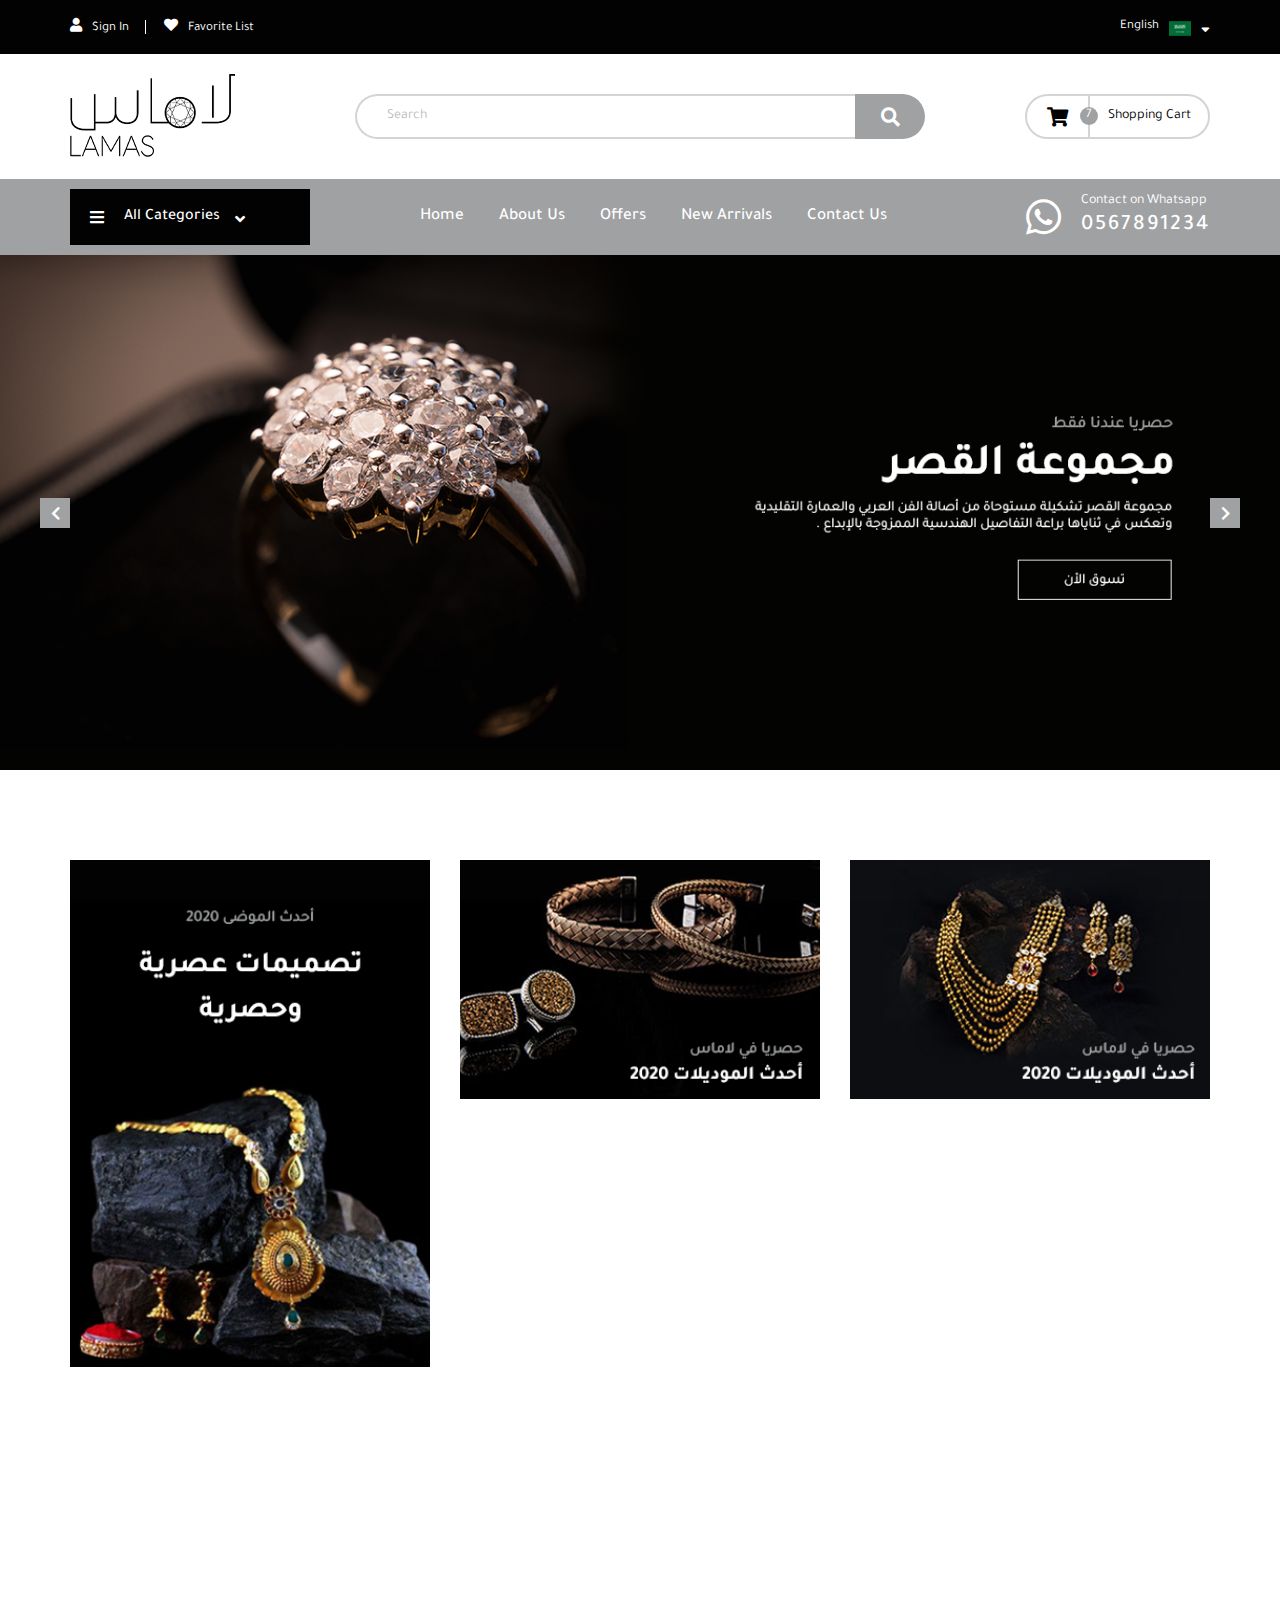
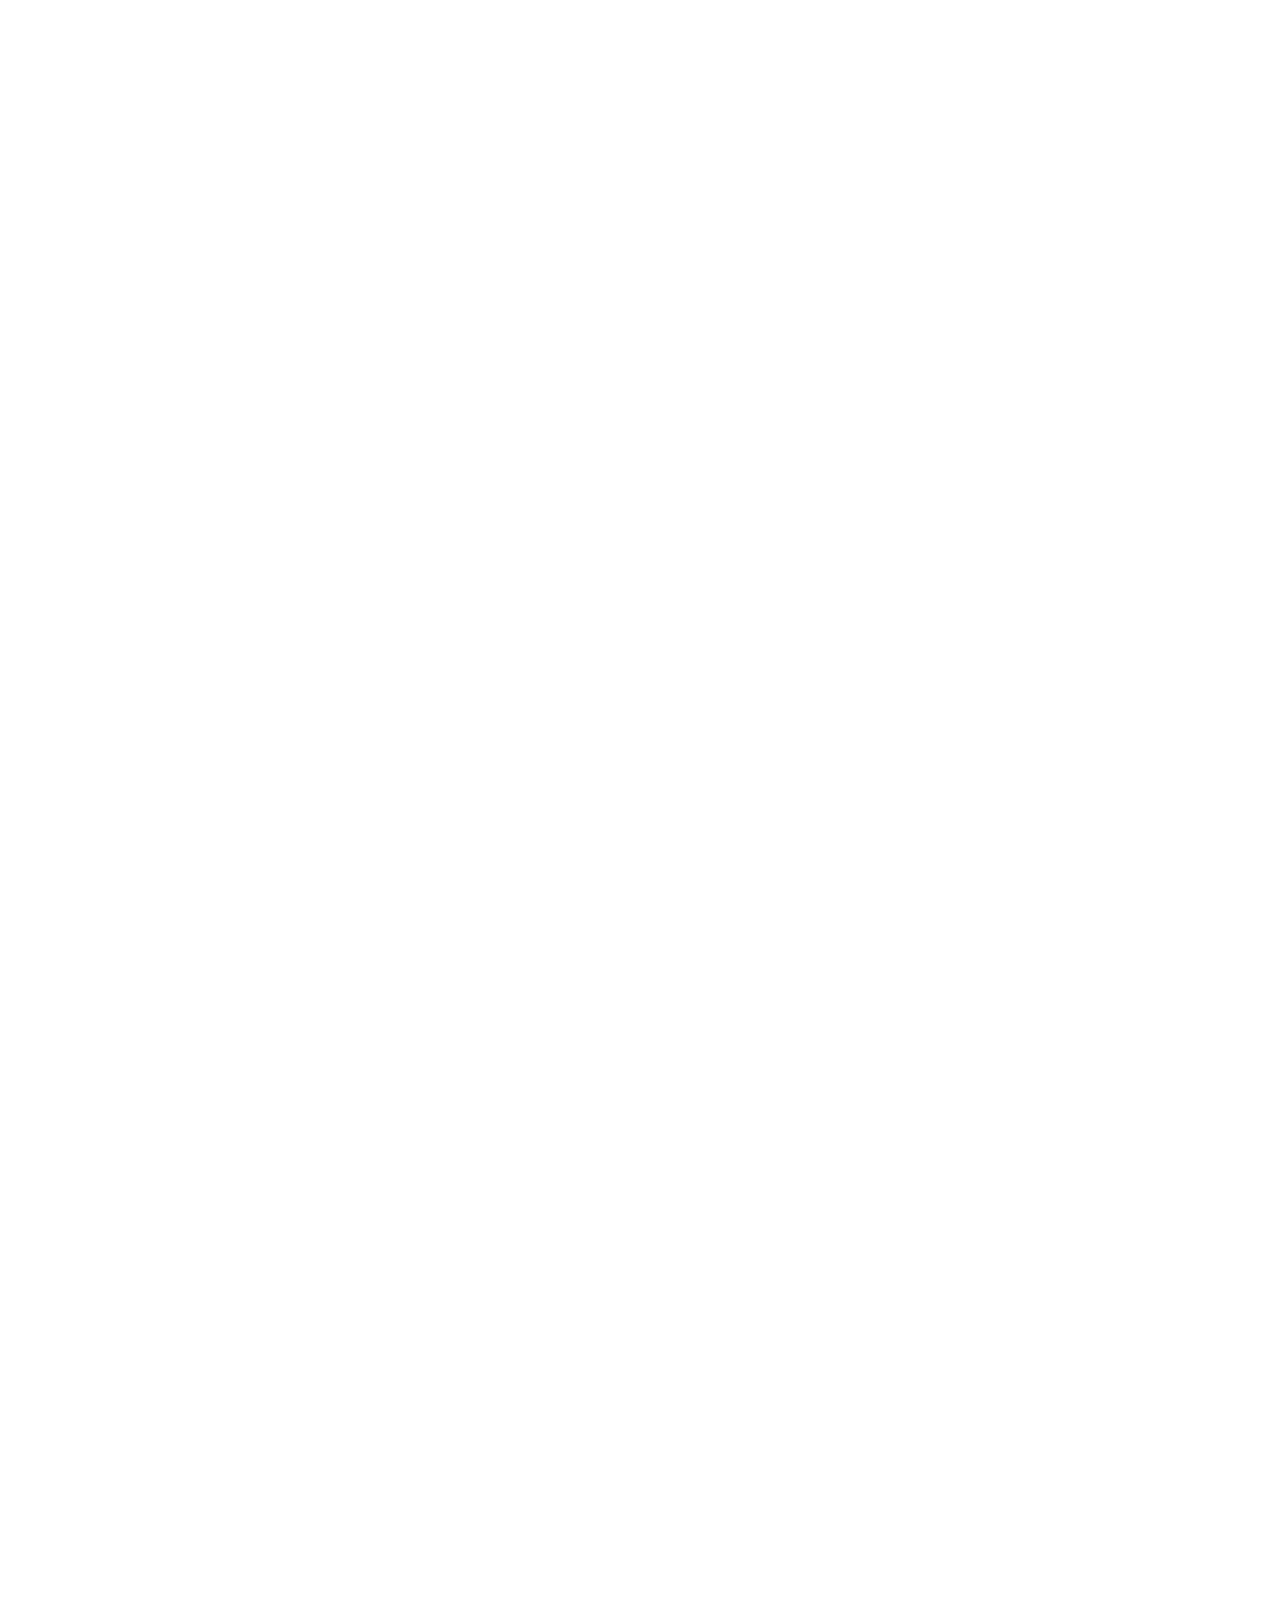
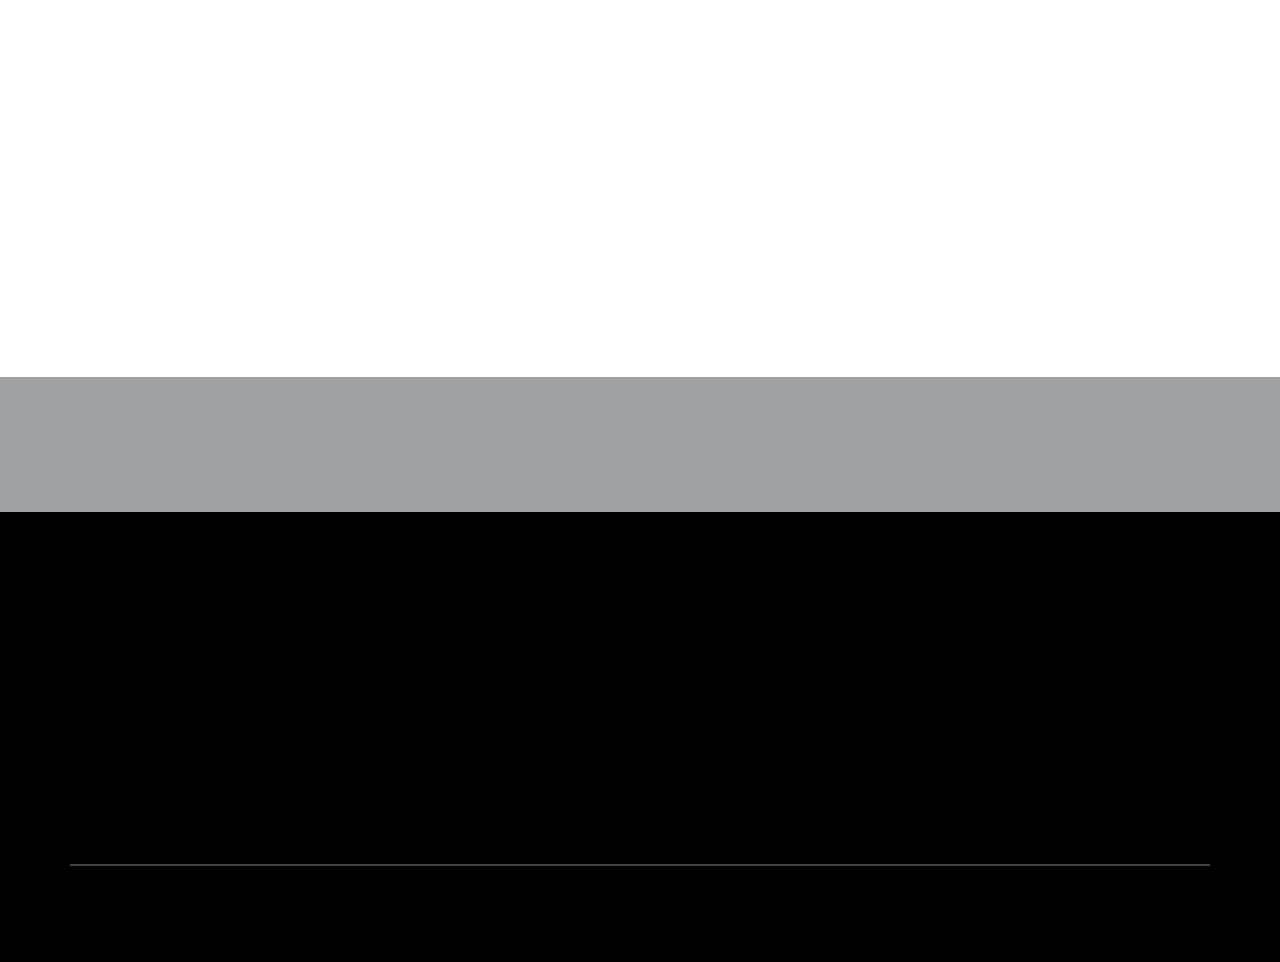
==== index-en.html @ e21b05a5 "Adding Project Files" ====
<!DOCTYPE html>

<html lang="en" dir="ltr">

<head>
    <meta charset="utf-8">
    <meta http-equiv="X-UA-Compatible" content="IE=edge">
    <title>LAMAS</title>
    <meta name="description" content="">
    <meta name="viewport" content="width=device-width, initial-scale=1">
    <link rel="stylesheet" href="css/all.min.css">
    <link rel="stylesheet" href="css/bootstrap.min.css">
    <link rel="stylesheet" href="css/bootstrap-select.min.css">
    <link rel="stylesheet" href="css/fonts.css">
    <link rel="stylesheet" href="css/animate.css">
    <link rel="stylesheet" href="css/owl.carousel.min.css">
    <link rel="stylesheet" href="css/owl.theme.default.min.css">
    <link rel="stylesheet" href="css/Linearicons.css">
    <link rel="stylesheet" href="css/main.css">
    <link rel="stylesheet" href="css/media.css">
</head>

<body>
    <!--------------------------------------- Header Start -------------------------------------->
    <div class="mo-header">
        <div class="top-bar">
            <div class="container">
                <div class="top-bar-content">
                    <!-- <div class="config">
                        <p class="config-name">My Account</p>
                        <ul class="config-list list-unstyled">
                            <li class="config-li"><a class="config-link" href="#!">Sign In</a></li>
                            <li class="config-li"><a class="config-link" href="#!">Sign Up</a></li>
                        </ul>
                    </div> -->
                    <ul class="data-list list-unstyled">
                        <li class="data-li">
                            <a href="#!" class="data-link"><i class="data-icon fas fa-user"></i>Sign In</a>
                        </li>
                        <li class="data-li">
                            <a href="#!" class="data-link"><i class="data-icon fa fa-heart"></i>Favorite List</a>
                        </li>
                    </ul>
                    <div class="page-language">
                        <p class="lang-name">English</p>
                        <div class="flag">
                            <img class="flag-img" src="images/header/flag.png">
                        </div>
                        <ul class="lang-list list-unstyled">
                            <li class="lang-li"><a class="lang-link" href="index.html">اللغة العربية</a></li>
                            <li class="lang-li"><a class="lang-link" href="index-en.html">English</a></li>
                        </ul>
                    </div>
                </div>
            </div>
        </div>
        <div class="header-content">
            <div class="container">
                <div class="row">
                    <div class="col-md-3 col-xs-6">
                        <div class="logo">
                            <a href="#!"><img class="logo-img" src="images/logo/logo.png"></a>
                        </div>
                    </div>
                    <div class="col-md-9 col-xs-6">
                        <div class="rools">
                            <button class="close-search-btn"><i class="fas fa-times"></i></button>
                            <div class="search-box">
                                <div class="search-bar">
                                    <input class="search-input" type="text" placeholder="Search">
                                    <button class="search-click"><i class="fa fa-search"></i></button>
                                </div>
                            </div>
                            <div class="terms">
                                <div class="menu">
                                    <i class="menu-icon open-menu"></i>
                                </div>
                                <div class="search">
                                    <i class="search-icon open-search"></i>
                                </div>
                                <div class="fav">
                                    <div class="fav-icon-box">
                                        <i class="fav-icon fa fa-shopping-cart"></i>
                                        <span class="counter">7</span>
                                    </div>
                                    <p class="fav-name">Shopping Cart</p>
                                </div>
                            </div>
                        </div>
                    </div>
                </div>
            </div>
        </div>
    </div>
    <!---------------------------------------- Header End --------------------------------------->


    <!---------------------------------------- Nav Start ---------------------------------------->
    <div class="mo-nav">
        <div class="overlay-box2"></div>
        <div class="container">
            <button class="close"><i class="fas fa-times"></i></button>
            <div class="nav-content">
                <ul class="nav-list list-unstyled">
                    <li class="nav-li cats"><a class="nav-link" href="#!"><i class="cats-icon fa fa-bars"></i>All Categories</a>
                        <ul class="cats-list list-unstyled">
                            <li class="cats-li"><a class="cats-link" href="#!">All Products</a></li>
                            <li class="cats-li"><a class="cats-link" href="#!">Gold Category</a></li>
                            <li class="cats-li"><a class="cats-link" href="#!">Necklaces</a></li>
                            <li class="cats-li"><a class="cats-link" href="#!">Bracelets</a></li>
                            <li class="cats-li"><a class="cats-link" href="#!">Rings</a></li>
                            <li class="cats-li"><a class="cats-link" href="#!">Earrings</a></li>
                            <li class="cats-li"><a class="cats-link" href="#!">White Gold</a></li>
                            <li class="cats-li"><a class="cats-link" href="#!">Silver</a></li>
                        </ul>
                    </li>
                    <li class="nav-li"><a class="nav-link" href="#!">Home</a></li>
                    <li class="nav-li"><a class="nav-link" href="#!">About Us</a></li>
                    <li class="nav-li offers"><a class="nav-link" href="#!">Offers</a></li>
                    <li class="nav-li"><a class="nav-link" href="#!">New Arrivals</a></li>
                    <li class="nav-li"><a class="nav-link" href="#!">Contact Us</a></li>
                </ul>
                <div class="offers-box">
                    <a href="#!"><img class="offer-img" src="images/offers/offer.png"></a>
                </div>
                <div class="contact">
                    <div class="contact-icon-box">
                        <i class="contact-icon fab fa-whatsapp"></i>
                    </div>
                    <div class="contact-content">
                        <p class="contact-info">Contact on Whatsapp</p>
                        <a class="contact-phone" href="tel:0567891234">0567891234</a>
                    </div>
                </div>
            </div>
        </div>
    </div>
    <!----------------------------------------- Nav End ----------------------------------------->


    <!------------------------------------- Mian Slider Start ----------------------------------->
    <div class="main-slider">
        <div class="owl-carousel owl-theme wow animate__zoomIn" data-wow-duration="0.3s">
            <div class="main-item wow animate__zoomIn" data-wow-duration="0.4s">
                <a class="main-link" href="#!"><img class="main-img" src="images/main-slider/slider.png"></a>
            </div>
            <div class="main-item">
                <a class="main-link" href="#!"><img class="main-img" src="images/main-slider/slider.png"></a>
            </div>
            <div class="main-item">
                <a class="main-link" href="#!"><img class="main-img" src="images/main-slider/slider.png"></a>
            </div>
        </div>
    </div>
    <!-------------------------------------- Mian Slider End ------------------------------------>


    <!--------------------------------------- Gallary Start ------------------------------------->
    <div class="gallary">
        <div class="container">
            <div class="row">
                <div class="col-md-4 col-xs-12">
                    <div class="gallary-item wow animate__zoomIn" data-wow-duration="0.3s">
                        <a href="#!"><img class="gallary-img" src="images/gallary/1.png"></a>
                    </div>
                </div>
                <div class="col-md-8 col-xs-12">
                    <div class="row">
                        <div class="col-md-6 col-xs-12">
                            <div class="gallary-item small-item wow animate__zoomIn" data-wow-duration="0.3s">
                                <a href="#!"><img class="gallary-img" src="images/gallary/2.png"></a>
                            </div>
                        </div>
                        <div class="col-md-6 col-xs-12">
                            <div class="gallary-item small-item wow animate__zoomIn" data-wow-duration="0.3s">
                                <a href="#!"><img class="gallary-img" src="images/gallary/3.png"></a>
                            </div>
                        </div>
                    </div>

                    <div class="gallary-item wow animate__zoomIn" data-wow-duration="0.3s">
                        <a href="#!"><img class="gallary-img" src="images/gallary/4.png"></a>
                    </div>
                </div>
            </div>
        </div>
    </div>
    <!---------------------------------------- Gallary End -------------------------------------->


    <!------------------------------------- New Arrival Start ----------------------------------->
    <div class="new-arrival">
        <div class="container">
            <h3 class="items-title wow animate__zoomIn" data-wow-duration="0.3s">New Arrivals</h3>
            <div class="row">

                <div class="col-md-3 col-sm-4 col-xs-6">
                    <div class="sub-item wow animate__zoomIn" data-wow-duration="0.4s">
                        <div class="item-img-box">
                            <a class="item-link" href="#!"><img class="item-img" src="images/products/1.png"></a>
                            <span class="discount">Offer 10%</span>
                            <div class="item-shop">
                                <a class="love" href="#!"><i class="far fa-heart"></i></a>
                                <a class="add-to-cart" href="#!"><i class="fas fa-cart-plus"></i></a>
                            </div>
                        </div>
                        <div class="item-content">
                            <a class="item-name" href="#!">White Gold Earring</a>
                            <div class="price-box">
                                <span class="first-price">500 SAR</span>
                                <span class="last-price">800 SAR</span>
                            </div>
                        </div>
                    </div>
                </div>

                <div class="col-md-3 col-sm-4 col-xs-6">
                    <div class="sub-item wow animate__zoomIn" data-wow-duration="0.4s">
                        <div class="item-img-box">
                            <a class="item-link" href="#!"><img class="item-img" src="images/products/2.png"></a>
                            <span class="discount">Offer 10%</span>
                            <div class="item-shop">
                                <a class="love" href="#!"><i class="far fa-heart"></i></a>
                                <a class="add-to-cart" href="#!"><i class="fas fa-cart-plus"></i></a>
                            </div>
                        </div>
                        <div class="item-content">
                            <a class="item-name" href="#!">White Gold Earring</a>
                            <div class="price-box">
                                <span class="first-price">500 SAR</span>
                                <span class="last-price">800 SAR</span>
                            </div>
                        </div>
                    </div>
                </div>

                <div class="col-md-3 col-sm-4 col-xs-6">
                    <div class="sub-item wow animate__zoomIn" data-wow-duration="0.4s">
                        <div class="item-img-box">
                            <a class="item-link" href="#!"><img class="item-img" src="images/products/3.png"></a>
                            <div class="item-shop">
                                <a class="love" href="#!"><i class="far fa-heart"></i></a>
                                <a class="add-to-cart" href="#!"><i class="fas fa-cart-plus"></i></a>
                            </div>
                        </div>
                        <div class="item-content">
                            <a class="item-name" href="#!">White Gold Earring</a>
                            <div class="price-box">
                                <span class="first-price">500 SAR</span>
                            </div>
                        </div>
                    </div>
                </div>

                <div class="col-md-3 col-sm-4 col-xs-6">
                    <div class="sub-item wow animate__zoomIn" data-wow-duration="0.4s">
                        <div class="item-img-box">
                            <a class="item-link" href="#!"><img class="item-img" src="images/products/4.png"></a>
                            <div class="item-shop">
                                <a class="love" href="#!"><i class="far fa-heart"></i></a>
                                <a class="add-to-cart" href="#!"><i class="fas fa-cart-plus"></i></a>
                            </div>
                        </div>
                        <div class="item-content">
                            <a class="item-name" href="#!">White Gold Earring</a>
                            <div class="price-box">
                                <span class="first-price">500 SAR</span>
                            </div>
                        </div>
                    </div>
                </div>

                <div class="col-md-3 col-sm-4 col-xs-6">
                    <div class="sub-item wow animate__zoomIn" data-wow-duration="0.4s">
                        <div class="item-img-box">
                            <a class="item-link" href="#!"><img class="item-img" src="images/products/5.png"></a>
                            <div class="item-shop">
                                <a class="love" href="#!"><i class="far fa-heart"></i></a>
                                <a class="add-to-cart" href="#!"><i class="fas fa-cart-plus"></i></a>
                            </div>
                        </div>
                        <div class="item-content">
                            <a class="item-name" href="#!">White Gold Earring</a>
                            <div class="price-box">
                                <span class="first-price">500 SAR</span>
                            </div>
                        </div>
                    </div>
                </div>

                <div class="col-md-3 col-sm-4 col-xs-6">
                    <div class="sub-item wow animate__zoomIn" data-wow-duration="0.4s">
                        <div class="item-img-box">
                            <a class="item-link" href="#!"><img class="item-img" src="images/products/6.png"></a>
                            <div class="item-shop">
                                <a class="love" href="#!"><i class="far fa-heart"></i></a>
                                <a class="add-to-cart" href="#!"><i class="fas fa-cart-plus"></i></a>
                            </div>
                        </div>
                        <div class="item-content">
                            <a class="item-name" href="#!">White Gold Earring</a>
                            <div class="price-box">
                                <span class="first-price">500 SAR</span>
                            </div>
                        </div>
                    </div>
                </div>

                <div class="col-md-3 col-sm-4 col-xs-6">
                    <div class="sub-item wow animate__zoomIn" data-wow-duration="0.4s">
                        <div class="item-img-box">
                            <a class="item-link" href="#!"><img class="item-img" src="images/products/7.png"></a>
                            <div class="item-shop">
                                <a class="love" href="#!"><i class="far fa-heart"></i></a>
                                <a class="add-to-cart" href="#!"><i class="fas fa-cart-plus"></i></a>
                            </div>
                        </div>
                        <div class="item-content">
                            <a class="item-name" href="#!">White Gold Earring</a>
                            <div class="price-box">
                                <span class="first-price">500 SAR</span>
                            </div>
                        </div>
                    </div>
                </div>

                <div class="col-md-3 col-sm-4 col-xs-6">
                    <div class="sub-item wow animate__zoomIn" data-wow-duration="0.4s">
                        <div class="item-img-box">
                            <a class="item-link" href="#!"><img class="item-img" src="images/products/8.png"></a>
                            <div class="item-shop">
                                <a class="love" href="#!"><i class="far fa-heart"></i></a>
                                <a class="add-to-cart" href="#!"><i class="fas fa-cart-plus"></i></a>
                            </div>
                        </div>
                        <div class="item-content">
                            <a class="item-name" href="#!">White Gold Earring</a>
                            <div class="price-box">
                                <span class="first-price">500 SAR</span>
                            </div>
                        </div>
                    </div>
                </div>
            </div>
            <a class="show-more wow animate__zoomIn" data-wow-duration="0.5s" href="#!">Show More</a>
        </div>
    </div>
    <!-------------------------------------- New Arrival End ------------------------------------>


    <!---------------------------------------- Banner Start ------------------------------------->
    <div class="banner">
        <div class="banner-content wow animate__zoomIn" data-wow-duration="0.3s">
            <a href="#!"><img class="banner-img" src="images/big-banner/big-banner.png"></a>
        </div>
    </div>
    <!----------------------------------------- Banner End -------------------------------------->


    <!-------------------------------------- Most Viewd Start ----------------------------------->
    <div class="most-viewd">
        <div class="container">
            <h3 class="items-title wow animate__zoomIn" data-wow-duration="0.3s">Most Viewd</h3>
            <div class="owl-carousel owl-theme wow animate__zoomIn" data-wow-duration="0.4s">

                <div class="sub-item wow animate__zoomIn" data-wow-duration="0.5s">
                    <div class="item-img-box">
                        <a class="item-link" href="#!"><img class="item-img" src="images/products/5.png"></a>
                        <div class="item-shop">
                            <a class="love" href="#!"><i class="far fa-heart"></i></a>
                            <a class="add-to-cart" href="#!"><i class="fas fa-cart-plus"></i></a>
                        </div>
                    </div>
                    <div class="item-content">
                        <a class="item-name" href="#!">White Gold Earring</a>
                        <div class="price-box">
                            <span class="first-price">500 SAR</span>
                        </div>
                    </div>
                </div>

                <div class="sub-item wow animate__zoomIn" data-wow-duration="0.5s">
                    <div class="item-img-box">
                        <a class="item-link" href="#!"><img class="item-img" src="images/products/6.png"></a>
                        <div class="item-shop">
                            <a class="love" href="#!"><i class="far fa-heart"></i></a>
                            <a class="add-to-cart" href="#!"><i class="fas fa-cart-plus"></i></a>
                        </div>
                    </div>
                    <div class="item-content">
                        <a class="item-name" href="#!">White Gold Earring</a>
                        <div class="price-box">
                            <span class="first-price">500 SAR</span>
                        </div>
                    </div>
                </div>

                <div class="sub-item wow animate__zoomIn" data-wow-duration="0.5s">
                    <div class="item-img-box">
                        <a class="item-link" href="#!"><img class="item-img" src="images/products/2.png"></a>
                        <div class="item-shop">
                            <a class="love" href="#!"><i class="far fa-heart"></i></a>
                            <a class="add-to-cart" href="#!"><i class="fas fa-cart-plus"></i></a>
                        </div>
                    </div>
                    <div class="item-content">
                        <a class="item-name" href="#!">White Gold Earring</a>
                        <div class="price-box">
                            <span class="first-price">500 SAR</span>
                        </div>
                    </div>
                </div>

                <div class="sub-item wow animate__zoomIn" data-wow-duration="0.5s">
                    <div class="item-img-box">
                        <a class="item-link" href="#!"><img class="item-img" src="images/products/8.png"></a>
                        <div class="item-shop">
                            <a class="love" href="#!"><i class="far fa-heart"></i></a>
                            <a class="add-to-cart" href="#!"><i class="fas fa-cart-plus"></i></a>
                        </div>
                    </div>
                    <div class="item-content">
                        <a class="item-name" href="#!">White Gold Earring</a>
                        <div class="price-box">
                            <span class="first-price">500 SAR</span>
                        </div>
                    </div>
                </div>

                <div class="sub-item">
                    <div class="item-img-box">
                        <a class="item-link" href="#!"><img class="item-img" src="images/products/7.png"></a>
                        <div class="item-shop">
                            <a class="love" href="#!"><i class="far fa-heart"></i></a>
                            <a class="add-to-cart" href="#!"><i class="fas fa-cart-plus"></i></a>
                        </div>
                    </div>
                    <div class="item-content">
                        <a class="item-name" href="#!">White Gold Earring</a>
                        <div class="price-box">
                            <span class="first-price">500 SAR</span>
                        </div>
                    </div>
                </div>

            </div>
        </div>
    </div>
    <!--------------------------------------- Most Viewd End ------------------------------------>


    <!-------------------------------------- Newsletter Start ----------------------------------->
    <div class="newsletter">
        <div class="container">
            <div class="newsletter-content">
                <h3 class="newsletter-title wow animate__zoomIn" data-wow-duration="0.3s">Subscribe to our newsletter to receive the latest offers and news</h3>
                <div class="email wow animate__zoomIn" data-wow-duration="0.3s">
                    <input class="email-input" type="text" placeholder="Enter Your E-mail">
                    <button class="subscribe"><i class="fas fa-paper-plane"></i></button>
                </div>
            </div>
        </div>
    </div>
    <!--------------------------------------- Newsletter End ------------------------------------>


    <!---------------------------------------- Footer Start ------------------------------------->
    <div class="footer">
        <div class="container">
            <div class="footer-top">
                <div class="row">

                    <div class="slide-group" id="parent">
                        <div class="col-md-3 col-xs-12">
                            <div class="footer-col one first wow animate__zoomIn" data-wow-duration="0.3s">
                                <h3 class="footer-heading">
                                    <a class="footer-link" data-toggle="collapse" data-target="#collapseOne" aria-expanded="false" aria-controls="collapseOne">Informations</a>
                                </h3>
                                <div class="slide-list collapse" id="collapseOne" data-parent="#parent">
                                    <ul class="info-list list-unstyled">
                                        <li class="info-list-li"><a class="info-link" href="#!">About Us</a></li>
                                        <li class="info-list-li"><a class="info-link" href="#!">Shipping and Delivery</a></li>
                                        <li class="info-list-li"><a class="info-link" href="#!">Bank Accounts</a></li>
                                        <li class="info-list-li"><a class="info-link" href="#!">Privacy Policy</a></li>
                                        <li class="info-list-li"><a class="info-link" href="#!">Terms & Conditions</a></li>
                                    </ul>
                                </div>
                            </div>
                        </div>

                        <div class="col-md-3 col-xs-12">
                            <div class="footer-col one second wow animate__zoomIn" data-wow-duration="0.4s">
                                <h3 class="footer-heading">
                                    <a class="footer-link" data-toggle="collapse" data-target="#collapseTwo" aria-expanded="false" aria-controls="collapseTwo">Customer Service</a>
                                </h3>
                                <div class="slide-list collapse" id="collapseTwo" data-parent="#parent">
                                    <ul class="info-list list-unstyled">
                                        <li class="info-list-li"><a class="info-link" href="#!">Contac Us</a></li>
                                        <li class="info-list-li"><a class="info-link" href="#!">Returns</a></li>
                                        <li class="info-list-li"><a class="info-link" href="#!">Site Map</a></li>
                                        <li class="info-list-li"><a class="info-link" href="#!">Our Branches</a></li>
                                    </ul>
                                </div>
                            </div>
                        </div>

                        <div class="col-md-3 col-xs-12">
                            <div class="footer-col one last wow animate__zoomIn" data-wow-duration="0.5s">
                                <h3 class="footer-heading">
                                    <a class="footer-link" data-toggle="collapse" data-target="#collapseThree" aria-expanded="false" aria-controls="collapseThree">My Account</a>
                                </h3>
                                <div class="slide-list collapse" id="collapseThree" data-parent="#parent">
                                    <ul class="info-list list-unstyled">
                                        <li class="info-list-li"><a class="info-link" href="#!">My Account</a></li>
                                        <li class="info-list-li"><a class="info-link" href="#!">Orders History</a></li>
                                        <li class="info-list-li"><a class="info-link" href="#!">Wish List</a></li>
                                        <li class="info-list-li"><a class="info-link" href="#!">Newsletter</a></li>
                                    </ul>
                                </div>
                            </div>
                        </div>
                    </div>

                    <div class="col-md-3 col-xs-12">
                        <div class="footer-col two">
                            <h3 class="footer-heading wow animate__zoomIn" data-wow-duration="0.6s">Follow Us on</h3>
                            <p class="follow-us wow animate__zoomIn" data-wow-duration="0.7s">Follow us to receive all our offers</p>
                            <ul class="footer-icon-list list-unstyled wow animate__zoomIn" data-wow-duration="0.8s">
                                <li class="icon-li"><a class="icon-link" href="#!"><i class="fab fa-google-plus-g"></i></a></li>
                                <li class="icon-li"><a class="icon-link" href="#!"><i class="fab fa-facebook-f"></i></a></li>
                                <li class="icon-li"><a class="icon-link" href="#!"><i class="fab fa-twitter"></i></a></li>
                                <li class="icon-li"><a class="icon-link" href="#!"><i class="fab fa-pinterest-p"></i></a></li>
                            </ul>
                        </div>
                    </div>

                </div>
            </div>

            <div class="footer-bottom">
                <div class="copyrights wow animate__zoomIn" data-wow-duration="0.5s">
                    <p class="first-p">&copy; Lamas Store 2020</p>
                    <p class="last-p">- Designed & Developed By
                        <a href="https://tasawk.com.sa/"><img class="tasawk" src="images/footer/tasawk-en.png"></a>
                    </p>
                </div>
                <div class="payment wow animate__zoomIn" data-wow-duration="0.5s">
                    <img class="pay-img" src="images/footer/payment.png">
                </div>
            </div>
        </div>
    </div>
    <!----------------------------------------- Footer End -------------------------------------->


    <!----------------------------------------- Page Overlay ------------------------------------>
    <div class="loading-overlay">
        <div class="loading-overlay-box">
            <img src="images/logo/logo.png">
        </div>
    </div>

    <!-------------------------------------- Overlay background --------------------------------->
    <div class="overlay-box"></div>
    <div class="overlay-box3"></div>
    <div class="overlay-box4"></div>



    <script src="js/jquery-3.5.1.min.js"></script>
    <script src="js/bootstrap.min.js"></script>
    <script src="js/bootstrap-select.min.js"></script>
    <script src="js/owl.carousel.min.js"></script>
    <script src="js/wow.min.js"></script>
    <script src="js/main.js"></script>
</body>

</html>
---- css/fonts.css ----
@font-face {
    font-family: "black";
    src: url("../webfonts/Tajawal/Tajawal-Black.ttf")
}

@font-face {
    font-family: "bold";
    src: url("../webfonts/Tajawal/Tajawal-Bold.ttf")
}

@font-face {
    font-family: "extra-bold";
    src: url("../webfonts/Tajawal/Tajawal-ExtraBold.ttf")
}

@font-face {
    font-family: "extra-light";
    src: url("../webfonts/Tajawal/Tajawal-ExtraLight.ttf")
}

@font-face {
    font-family: "light";
    src: url("../webfonts/Tajawal/Tajawal-Light.ttf")
}

@font-face {
    font-family: "medium";
    src: url("../webfonts/Tajawal/Tajawal-Medium.ttf")
}

@font-face {
    font-family: "regular";
    src: url("../webfonts/Tajawal/Tajawal-Regular.ttf")
}
---- css/Linearicons.css ----
@font-face {
    font-family: 'Linearicons-Free';
    src: url('../webfonts/Linearicons/Linearicons-Free.eot?w118d');
    src: url('../webfonts/Linearicons/Linearicons-Free.eot?#iefixw118d') format('embedded-opentype'), url('../webfonts/Linearicons/Linearicons-Free.woff2?w118d') format('woff2'), url('../webfonts/Linearicons/Linearicons-Free.woff?w118d') format('woff'), url('../webfonts/Linearicons/Linearicons-Free.ttf?w118d') format('truetype'), url('../webfonts/Linearicons/Linearicons-Free.svg?w118d#Linearicons-Free') format('svg');
    font-weight: normal;
    font-style: normal;
}

.lnr {
    font-family: 'Linearicons-Free';
    speak: none;
    font-style: normal;
    font-weight: normal;
    font-variant: normal;
    text-transform: none;
    line-height: 1;
    /* Better Font Rendering =========== */
    -webkit-font-smoothing: antialiased;
    -moz-osx-font-smoothing: grayscale;
}

.lnr-home:before {
    content: "\e800";
}

.lnr-apartment:before {
    content: "\e801";
}

.lnr-pencil:before {
    content: "\e802";
}

.lnr-magic-wand:before {
    content: "\e803";
}

.lnr-drop:before {
    content: "\e804";
}

.lnr-lighter:before {
    content: "\e805";
}

.lnr-poop:before {
    content: "\e806";
}

.lnr-sun:before {
    content: "\e807";
}

.lnr-moon:before {
    content: "\e808";
}

.lnr-cloud:before {
    content: "\e809";
}

.lnr-cloud-upload:before {
    content: "\e80a";
}

.lnr-cloud-download:before {
    content: "\e80b";
}

.lnr-cloud-sync:before {
    content: "\e80c";
}

.lnr-cloud-check:before {
    content: "\e80d";
}

.lnr-database:before {
    content: "\e80e";
}

.lnr-lock:before {
    content: "\e80f";
}

.lnr-cog:before {
    content: "\e810";
}

.lnr-trash:before {
    content: "\e811";
}

.lnr-dice:before {
    content: "\e812";
}

.lnr-heart:before {
    content: "\e813";
}

.lnr-star:before {
    content: "\e814";
}

.lnr-star-half:before {
    content: "\e815";
}

.lnr-star-empty:before {
    content: "\e816";
}

.lnr-flag:before {
    content: "\e817";
}

.lnr-envelope:before {
    content: "\e818";
}

.lnr-paperclip:before {
    content: "\e819";
}

.lnr-inbox:before {
    content: "\e81a";
}

.lnr-eye:before {
    content: "\e81b";
}

.lnr-printer:before {
    content: "\e81c";
}

.lnr-file-empty:before {
    content: "\e81d";
}

.lnr-file-add:before {
    content: "\e81e";
}

.lnr-enter:before {
    content: "\e81f";
}

.lnr-exit:before {
    content: "\e820";
}

.lnr-graduation-hat:before {
    content: "\e821";
}

.lnr-license:before {
    content: "\e822";
}

.lnr-music-note:before {
    content: "\e823";
}

.lnr-film-play:before {
    content: "\e824";
}

.lnr-camera-video:before {
    content: "\e825";
}

.lnr-camera:before {
    content: "\e826";
}

.lnr-picture:before {
    content: "\e827";
}

.lnr-book:before {
    content: "\e828";
}

.lnr-bookmark:before {
    content: "\e829";
}

.lnr-user:before {
    content: "\e82a";
}

.lnr-users:before {
    content: "\e82b";
}

.lnr-shirt:before {
    content: "\e82c";
}

.lnr-store:before {
    content: "\e82d";
}

.lnr-cart:before {
    content: "\e82e";
}

.lnr-tag:before {
    content: "\e82f";
}

.lnr-phone-handset:before {
    content: "\e830";
}

.lnr-phone:before {
    content: "\e831";
}

.lnr-pushpin:before {
    content: "\e832";
}

.lnr-map-marker:before {
    content: "\e833";
}

.lnr-map:before {
    content: "\e834";
}

.lnr-location:before {
    content: "\e835";
}

.lnr-calendar-full:before {
    content: "\e836";
}

.lnr-keyboard:before {
    content: "\e837";
}

.lnr-spell-check:before {
    content: "\e838";
}

.lnr-screen:before {
    content: "\e839";
}

.lnr-smartphone:before {
    content: "\e83a";
}

.lnr-tablet:before {
    content: "\e83b";
}

.lnr-laptop:before {
    content: "\e83c";
}

.lnr-laptop-phone:before {
    content: "\e83d";
}

.lnr-power-switch:before {
    content: "\e83e";
}

.lnr-bubble:before {
    content: "\e83f";
}

.lnr-heart-pulse:before {
    content: "\e840";
}

.lnr-construction:before {
    content: "\e841";
}

.lnr-pie-chart:before {
    content: "\e842";
}

.lnr-chart-bars:before {
    content: "\e843";
}

.lnr-gift:before {
    content: "\e844";
}

.lnr-diamond:before {
    content: "\e845";
}

.lnr-linearicons:before {
    content: "\e846";
}

.lnr-dinner:before {
    content: "\e847";
}

.lnr-coffee-cup:before {
    content: "\e848";
}

.lnr-leaf:before {
    content: "\e849";
}

.lnr-paw:before {
    content: "\e84a";
}

.lnr-rocket:before {
    content: "\e84b";
}

.lnr-briefcase:before {
    content: "\e84c";
}

.lnr-bus:before {
    content: "\e84d";
}

.lnr-car:before {
    content: "\e84e";
}

.lnr-train:before {
    content: "\e84f";
}

.lnr-bicycle:before {
    content: "\e850";
}

.lnr-wheelchair:before {
    content: "\e851";
}

.lnr-select:before {
    content: "\e852";
}

.lnr-earth:before {
    content: "\e853";
}

.lnr-smile:before {
    content: "\e854";
}

.lnr-sad:before {
    content: "\e855";
}

.lnr-neutral:before {
    content: "\e856";
}

.lnr-mustache:before {
    content: "\e857";
}

.lnr-alarm:before {
    content: "\e858";
}

.lnr-bullhorn:before {
    content: "\e859";
}

.lnr-volume-high:before {
    content: "\e85a";
}

.lnr-volume-medium:before {
    content: "\e85b";
}

.lnr-volume-low:before {
    content: "\e85c";
}

.lnr-volume:before {
    content: "\e85d";
}

.lnr-mic:before {
    content: "\e85e";
}

.lnr-hourglass:before {
    content: "\e85f";
}

.lnr-undo:before {
    content: "\e860";
}

.lnr-redo:before {
    content: "\e861";
}

.lnr-sync:before {
    content: "\e862";
}

.lnr-history:before {
    content: "\e863";
}

.lnr-clock:before {
    content: "\e864";
}

.lnr-download:before {
    content: "\e865";
}

.lnr-upload:before {
    content: "\e866";
}

.lnr-enter-down:before {
    content: "\e867";
}

.lnr-exit-up:before {
    content: "\e868";
}

.lnr-bug:before {
    content: "\e869";
}

.lnr-code:before {
    content: "\e86a";
}

.lnr-link:before {
    content: "\e86b";
}

.lnr-unlink:before {
    content: "\e86c";
}

.lnr-thumbs-up:before {
    content: "\e86d";
}

.lnr-thumbs-down:before {
    content: "\e86e";
}

.lnr-magnifier:before {
    content: "\e86f";
}

.lnr-cross:before {
    content: "\e870";
}

.lnr-menu:before {
    content: "\e871";
}

.lnr-list:before {
    content: "\e872";
}

.lnr-chevron-up:before {
    content: "\e873";
}

.lnr-chevron-down:before {
    content: "\e874";
}

.lnr-chevron-left:before {
    content: "\e875";
}

.lnr-chevron-right:before {
    content: "\e876";
}

.lnr-arrow-up:before {
    content: "\e877";
}

.lnr-arrow-down:before {
    content: "\e878";
}

.lnr-arrow-left:before {
    content: "\e879";
}

.lnr-arrow-right:before {
    content: "\e87a";
}

.lnr-move:before {
    content: "\e87b";
}

.lnr-warning:before {
    content: "\e87c";
}

.lnr-question-circle:before {
    content: "\e87d";
}

.lnr-menu-circle:before {
    content: "\e87e";
}

.lnr-checkmark-circle:before {
    content: "\e87f";
}

.lnr-cross-circle:before {
    content: "\e880";
}

.lnr-plus-circle:before {
    content: "\e881";
}

.lnr-circle-minus:before {
    content: "\e882";
}

.lnr-arrow-up-circle:before {
    content: "\e883";
}

.lnr-arrow-down-circle:before {
    content: "\e884";
}

.lnr-arrow-left-circle:before {
    content: "\e885";
}

.lnr-arrow-right-circle:before {
    content: "\e886";
}

.lnr-chevron-up-circle:before {
    content: "\e887";
}

.lnr-chevron-down-circle:before {
    content: "\e888";
}

.lnr-chevron-left-circle:before {
    content: "\e889";
}

.lnr-chevron-right-circle:before {
    content: "\e88a";
}

.lnr-crop:before {
    content: "\e88b";
}

.lnr-frame-expand:before {
    content: "\e88c";
}

.lnr-frame-contract:before {
    content: "\e88d";
}

.lnr-layers:before {
    content: "\e88e";
}

.lnr-funnel:before {
    content: "\e88f";
}

.lnr-text-format:before {
    content: "\e890";
}

.lnr-text-format-remove:before {
    content: "\e891";
}

.lnr-text-size:before {
    content: "\e892";
}

.lnr-bold:before {
    content: "\e893";
}

.lnr-italic:before {
    content: "\e894";
}

.lnr-underline:before {
    content: "\e895";
}

.lnr-strikethrough:before {
    content: "\e896";
}

.lnr-highlight:before {
    content: "\e897";
}

.lnr-text-align-left:before {
    content: "\e898";
}

.lnr-text-align-center:before {
    content: "\e899";
}

.lnr-text-align-right:before {
    content: "\e89a";
}

.lnr-text-align-justify:before {
    content: "\e89b";
}

.lnr-line-spacing:before {
    content: "\e89c";
}

.lnr-indent-increase:before {
    content: "\e89d";
}

.lnr-indent-decrease:before {
    content: "\e89e";
}

.lnr-pilcrow:before {
    content: "\e89f";
}

.lnr-direction-ltr:before {
    content: "\e8a0";
}

.lnr-direction-rtl:before {
    content: "\e8a1";
}

.lnr-page-break:before {
    content: "\e8a2";
}

.lnr-sort-alpha-asc:before {
    content: "\e8a3";
}

.lnr-sort-amount-asc:before {
    content: "\e8a4";
}

.lnr-hand:before {
    content: "\e8a5";
}

.lnr-pointer-up:before {
    content: "\e8a6";
}

.lnr-pointer-right:before {
    content: "\e8a7";
}

.lnr-pointer-down:before {
    content: "\e8a8";
}

.lnr-pointer-left:before {
    content: "\e8a9";
}
---- css/main.css ----
/*==================================================================================
                                    General Styles
    ==================================================================================*/
    
    body {
        font-family: 'Tajawal', sans-serif;
        width: 100%;
    }
    
    .overflow {
        overflow: hidden;
    }
    
     ::-webkit-scrollbar {
        width: 8px;
        background: #fff;
    }
    
     ::-webkit-scrollbar-thumb {
        background: #000;
        border-radius: 5px;
        border: 1px solid #eee;
    }
    
    .rotate::after {
        content: "";
        transform: rotate(180deg);
        transition: all 0.4s ease-in-out;
    }
    
    html[dir=ltr] .rotate::after {
        transform: rotate(-180deg);
    }
    
    .rotate-reverse::after {
        content: "";
        transform: rotate(0deg);
        transition: all 0.4s ease-in-out;
    }
    /*==================================================================================
                                    Main Styles
    ==================================================================================*/
    /***************************** Header Section Start ***************************/
    
    .mo-header .top-bar {
        background-color: #000;
    }
    
    .top-bar .top-bar-content {
        display: flex;
        flex-direction: row;
        justify-content: space-between;
    }
    /** Drop Down config-list Start **/
    
    .top-bar-content .config {
        position: relative;
    }
    
    .config .config-name {
        color: #fff;
        margin-bottom: 0;
        padding: 15px 0;
        font-size: 14px;
        font-family: "regular";
        transition: all 0.4s ease-in-out;
        display: flex;
        flex-direction: row;
        align-items: center;
        cursor: pointer;
        transition: all 0.4s ease-in-out;
    }
    
    .config:hover .config-name {
        color: #edb84b;
    }
    
    .config .config-name::after {
        content: "\f0dd";
        font-family: "Font Awesome 5 Free";
        font-weight: 600;
        font-style: normal;
        text-decoration: inherit;
        font-size: 14px;
        margin-right: 10px;
        transition: all 0.4s ease-in-out;
    }
    
    html[dir=ltr] .config .config-name::after {
        margin-right: 0;
        margin-left: 10px;
    }
    
    .config:hover .config-name::after {
        transform: rotate(180deg);
    }
    
    .config .config-list {
        position: absolute;
        top: 45px;
        right: 50%;
        transform: translateX(50%);
        width: 140px;
        text-align: center;
        background-color: #fff;
        z-index: 99999;
        box-shadow: 3px 3px 15px #00000012, -3px -3px 15px #00000012;
        visibility: hidden;
        opacity: 0;
        transition: all 0.4s ease-in-out;
    }
    
    .config .config-list .config-li {
        padding: 8px 0;
        position: relative;
    }
    
    .config .config-list .config-li:first-child::after {
        content: "";
        position: absolute;
        bottom: 0;
        right: 50%;
        transform: translateX(50%);
        width: 90%;
        height: 1px;
        background-color: #ededed;
    }
    
    .config-li .config-link {
        color: #000;
        text-decoration: none;
        font-size: 14px;
        font-family: "medium";
        transition: all 0.4s ease-in-out;
    }
    
    .config-li .config-link:hover {
        color: #edb84b;
    }
    
    .config:hover .config-list {
        visibility: visible;
        opacity: 1;
    }
    /** Drop Down config-list End **/
    
    .top-bar-content .data-list {
        display: flex;
        flex-direction: row;
        padding: 15px 0;
        margin-bottom: 0;
    }
    
    .data-list .data-li:first-child {
        margin-left: 35px;
        position: relative;
    }
    
    html[dir=ltr] .data-list .data-li:first-child {
        margin-left: 0;
        margin-right: 35px;
    }
    
    .data-list .data-li:first-child::after {
        content: "";
        position: absolute;
        left: -17px;
        top: 50%;
        transform: translateY(-50%);
        width: 1px;
        height: 60%;
        background-color: #fff;
    }
    
    html[dir=ltr] .data-list .data-li:first-child::after {
        left: auto;
        right: -17px;
    }
    
    .data-li .data-link {
        color: #fff;
        text-decoration: none;
        font-size: 13px;
        font-family: "regular";
        transition: all 0.4s ease-in-out;
    }
    
    .data-li .data-link:hover {
        color: #edb84b;
    }
    
    .data-link .data-icon {
        margin-left: 10px;
        font-size: 14px;
    }
    
    html[dir=ltr] .data-link .data-icon {
        margin-left: 0;
        margin-right: 10px;
    }
    
    .top-bar-content .page-language {
        display: flex;
        flex-direction: row;
        align-items: center;
        position: relative;
        color: #fff;
        padding: 15px 0;
        cursor: pointer;
    }
    
    .top-bar-content .page-language::after {
        content: "\f0dd";
        font-family: "Font Awesome 5 Free";
        font-weight: 600;
        font-style: normal;
        text-decoration: inherit;
        font-size: 14px;
        margin-right: 10px;
        transition: all 0.4s ease-in-out;
    }
    
    html[dir=ltr] .top-bar-content .page-language::after {
        margin-right: 0;
        margin-left: 10px;
    }
    
    .page-language .lang-name {
        margin-left: 10px;
        margin-bottom: 0;
        color: #fff;
        font-size: 13px;
        font-family: "regular";
        transition: all 0.4s ease-in-out;
    }
    
    html[dir=ltr] .page-language .lang-name {
        margin-left: 0;
        margin-right: 10px;
    }
    
    .top-bar-content .page-language:hover .lang-name {
        color: #edb84b;
    }
    
    .top-bar-content .page-language:hover::after {
        color: #edb84b;
        transform: rotate(180deg);
    }
    
    html[dir=ltr] .top-bar-content .page-language:hover::after {
        transform: rotate(-180deg);
    }
    
    .page-language .lang-list {
        position: absolute;
        top: 45px;
        right: 50%;
        transform: translateX(50%);
        width: 130px;
        background-color: #fff;
        z-index: 99999;
        text-align: center;
        box-shadow: 3px 3px 15px #00000012, -3px -3px 15px #00000012;
        visibility: hidden;
        opacity: 0;
        transition: all 0.4s ease-in-out;
    }
    
    .lang-list .lang-li {
        padding: 8px 0;
        position: relative;
    }
    
    .lang-list .lang-li:first-child::after {
        content: "";
        position: absolute;
        bottom: 0;
        right: 50%;
        transform: translateX(50%);
        width: 90%;
        height: 1px;
        background-color: #ededed;
    }
    
    .lang-li .lang-link {
        color: #000;
        text-decoration: none;
        font-size: 14px;
        font-family: "medium";
        transition: all 0.4s ease-in-out;
    }
    
    .lang-li .lang-link:hover {
        color: #edb84b;
    }
    
    .top-bar-content .page-language:hover .lang-list {
        visibility: visible;
        opacity: 1;
    }
    
    .mo-header .header-content {
        padding: 20px 0;
    }
    
    .header-content .logo {
        width: 100%;
    }
    
    .logo .logo-img {
        max-width: 100%;
    }
    
    .header-content .rools {
        display: flex;
        flex-direction: row;
        justify-content: flex-end;
        align-items: center;
        height: 85px;
    }
    
    .rools .close-search-btn {
        position: fixed;
        top: 30%;
        right: 50%;
        transform: translateX(50%);
        display: flex;
        flex-direction: row;
        justify-content: center;
        align-items: center;
        z-index: 99999;
        background-color: #9fa1a3;
        width: 40px;
        height: 40px;
        border: none;
        outline: none;
        font-size: 19px;
        border-radius: 50%;
        color: #fff;
        display: none;
    }
    
    .rools .search-box {
        width: 570px;
        margin-left: 100px;
    }
    
    html[dir=ltr] .rools .search-box {
        margin-left: 0;
        margin-right: 100px;
    }
    
    .search-box .search-bar {
        display: flex;
        flex-direction: row;
        align-items: center;
        width: 100%;
    }
    
    .search-bar .search-input {
        width: 500px;
        height: 45px;
        border: 2px solid #d4d4d4;
        border-top-right-radius: 25px;
        border-bottom-right-radius: 25px;
        padding-right: 30px;
        outline: none;
        font-size: 16px;
        font-family: "regular";
        color: #000;
        border-left: none;
        transition: all 0.4s ease-in-out;
    }
    
    html[dir=ltr] .search-bar .search-input {
        border-top-right-radius: 0;
        border-top-left-radius: 25px;
        border-bottom-right-radius: 0;
        border-bottom-left-radius: 25px;
        padding-right: 0;
        padding-left: 30px;
        border-left: 2px solid #d4d4d4;
        border-right: none;
    }
    
    .search-input::placeholder {
        font-size: 14px;
        font-family: "regular";
        color: #bdbdbd;
    }
    
    .search-bar .search-click {
        outline: none;
        border: none;
        background-color: #9fa1a3;
        color: #fff;
        width: 70px;
        height: 45px;
        border-top-left-radius: 25px;
        border-bottom-left-radius: 25px;
        font-size: 19px;
        display: flex;
        flex-direction: row;
        justify-content: center;
        align-items: center;
        transition: all 0.4s ease-in-out;
    }
    
    html[dir=ltr] .search-bar .search-click {
        border-top-left-radius: 0;
        border-top-right-radius: 25px;
        border-bottom-left-radius: 0;
        border-bottom-right-radius: 25px;
    }
    
    .search-bar .search-click:hover {
        background-color: #000;
    }
    
    .rools .terms {
        display: flex;
        flex-direction: row;
        align-items: center;
    }
    
    .terms .menu,
    .terms .search {
        margin-left: 15px;
        border: 2px solid #d4d4d4;
        width: 45px;
        height: 45px;
        display: flex;
        flex-direction: row;
        justify-content: center;
        align-items: center;
        border-radius: 50%;
        font-size: 19px;
        color: #000;
        cursor: pointer;
        transition: all 0.4s ease-in-out;
        display: none;
    }
    
    html[dir=ltr] .terms .menu,
    html[dir=ltr] .terms .search {
        margin-left: 0;
        margin-right: 15px;
    }
    
    .terms .menu:hover,
    .terms .search:hover {
        color: #edb84b;
    }
    
    .terms .fav {
        display: flex;
        flex-direction: row;
        align-items: center;
        width: 185px;
        height: 45px;
        border: 2px solid #d4d4d4;
        border-radius: 25px;
        cursor: pointer;
        transition: all 0.4s ease-in-out;
    }
    
    .fav:hover {
        border: 2px solid #000;
    }
    
    .fav .fav-icon-box {
        padding-right: 20px;
        height: 100%;
        display: flex;
        flex-direction: column;
        justify-content: center;
        margin-left: 45px;
        position: relative;
    }
    
    html[dir=ltr] .fav .fav-icon-box {
        padding-right: 0;
        padding-left: 20px;
        margin-left: 0;
        margin-right: 40px;
    }
    
    .fav .fav-icon-box::after {
        content: "";
        position: absolute;
        top: 0;
        left: -22px;
        height: 100%;
        width: 2px;
        background-color: #d4d4d4;
        transition: all 0.4s ease-in-out;
    }
    
    html[dir=ltr] .fav .fav-icon-box::after {
        left: auto;
        right: -22px;
    }
    
    .fav:hover .fav-icon-box::after {
        background-color: #000;
    }
    
    .fav-icon-box .fav-icon {
        font-size: 19px;
        color: #000;
        transition: all 0.4s ease-in-out;
    }
    
    .fav-icon-box .counter {
        position: absolute;
        left: -30px;
        width: 18px;
        height: 18px;
        border-radius: 50%;
        display: flex;
        flex-direction: row;
        justify-content: center;
        align-items: center;
        background-color: #9fa1a3;
        color: #fff;
        z-index: 99;
        font-family: "regular";
        font-size: 13px;
        transition: all 0.4s ease-in-out;
    }
    
    html[dir=ltr] .fav-icon-box .counter {
        left: auto;
        right: -30px;
    }
    
    .fav .fav-name {
        margin-bottom: 0;
        font-size: 14px;
        font-family: "regular";
        color: #000;
        transition: all 0.4s ease-in-out;
    }
    
    .fav:hover .fav-icon,
    .fav:hover .fav-name {
        color: #edb84b;
    }
    
    .fav:hover .fav-icon-box .counter {
        background-color: #000;
        /* color: #000; */
        animation: flip 0.7s ease-in-out 1;
    }
    
    @keyframes flip {
        0%,
        100% {
            transform: scaleX(1);
        }
        50% {
            transform: scaleX(-1);
        }
    }
    /***************************** Nav Section Start ******************************/
    
    .mo-nav {
        background-color: #9fa1a3;
    }
    
    .mo-nav .close {
        display: none;
    }
    
    .mo-nav .nav-content {
        display: flex;
        flex-direction: row;
        justify-content: space-between;
    }
    
    .mo-nav .nav-list {
        display: flex;
        flex-direction: row;
        align-items: center;
        padding: 10px 0;
        margin-bottom: 0;
    }
    
    .nav-list .nav-li {
        margin-left: 35px;
        padding: 15px 0;
    }
    
    html[dir=ltr] .nav-list .nav-li {
        margin-left: 0;
        margin-right: 35px;
    }
    
    .nav-list .nav-li:last-child {
        margin-left: 0;
    }
    
    html[dir=ltr] .nav-list .nav-li:last-child {
        margin-right: 0;
    }
    
    .nav-li .nav-link {
        color: #fff;
        text-decoration: none;
        font-size: 17px;
        font-family: "medium";
        display: flex;
        flex-direction: row;
        align-items: center;
        transition: all 0.4s ease-in-out;
        position: relative;
    }
    
    .nav-li .nav-link:hover {
        color: #000;
    }
    
    .nav-li .nav-link:before {
        content: "";
        position: absolute;
        bottom: -3px;
        right: 0;
        background-color: #000;
        width: 27px;
        height: 1px;
        visibility: hidden;
        transform: scaleX(0);
        transform-origin: 100% 50%;
        transition: all 0.4s ease-in-out;
    }
    
    html[dir=ltr] .nav-li .nav-link:before {
        right: auto;
        left: 0;
        transform-origin: 0 50%;
    }
    
    .nav-li .nav-link:hover:before {
        visibility: visible;
        transform: scaleX(1);
    }
    
    .nav-list .cats {
        position: relative;
        width: 240px;
        background-color: #000;
        padding: 15px 20px 15px 0;
        margin-left: 110px;
        position: relative;
    }
    
    html[dir=ltr] .nav-list .cats {
        margin-left: 0;
        margin-right: 110px;
        padding: 15px 0 15px 20px;
    }
    
    .cats .nav-link .cats-icon {
        margin-left: 20px;
    }
    
    html[dir=ltr] .cats .nav-link .cats-icon {
        margin-left: 0;
        margin-right: 20px;
    }
    
    .cats .nav-link {
        font-size: 16px;
    }
    
    .cats .nav-link::after {
        content: "\f107";
        font-family: "Font Awesome 5 Free";
        font-weight: 600;
        font-style: normal;
        text-decoration: inherit;
        margin-right: 15px;
        margin-top: 4px;
    }
    
    html[dir=ltr] .cats .nav-link::after {
        margin-right: 0;
        margin-left: 15px;
    }
    
    .nav-list .cats:hover .nav-link {
        color: #edb84b;
    }
    
    .cats .cats-list {
        position: absolute;
        top: 100%;
        right: 0;
        width: 240px;
        background-color: #fff;
        z-index: 99999;
        box-shadow: 3px 3px 15px #00000012, -3px -3px 15px #00000012;
        padding: 15px 0;
        display: none;
    }
    
    html[dir=ltr] .cats .cats-list {
        right: auto;
        left: 0;
    }
    
    .cats-list .cats-li {
        padding: 7px 20px;
    }
    
    .cats-li .cats-link {
        color: #000;
        text-decoration: none;
        font-size: 17px;
        font-family: "medium";
        transition: all 0.4s ease-in-out;
    }
    
    .cats-li .cats-link:hover {
        color: #edb84b;
    }
    
    .nav-content .contact {
        padding: 10px 0;
        display: flex;
        flex-direction: row;
        align-items: center;
    }
    
    .contact .contact-icon-box {
        margin-left: 20px;
        display: flex;
        flex-direction: column;
        justify-content: center;
    }
    
    html[dir=ltr] .contact .contact-icon-box {
        margin-left: 0;
        margin-right: 20px;
    }
    
    .contact-icon-box .contact-icon {
        color: #fff;
        font-size: 40px;
    }
    
    .contact .contact-content {
        display: flex;
        flex-direction: column;
        justify-content: center;
    }
    
    .contact-content .contact-info {
        margin-bottom: 0;
        color: #fff;
        font-family: "regular";
        font-size: 14px;
    }
    
    .contact-content .contact-phone {
        color: #fff;
        text-decoration: none;
        font-size: 22px;
        font-family: "medium";
        letter-spacing: 2px;
        transition: all 0.4s ease-in-out;
    }
    
    .contact-content .contact-phone:hover {
        color: #000;
    }
    /*** Offers Box Start ***/
    
    .offers-box {
        position: fixed;
        top: 50%;
        right: 50%;
        transform: translate(50%, -50%);
        z-index: 99999;
        width: 750px;
        height: 500px;
        display: none;
    }
    
    .offers-box .offer-img {
        width: 100%;
        height: 100%;
    }
    /***************************** Main Slider Section Start **********************/
    
    .main-slider {
        margin-bottom: 90px;
    }
    
    .main-slider .main-item {
        width: 100%;
        overflow: hidden;
    }
    
    .main-item .main-img {
        width: 100%;
        transform: scale(1.02);
        transition: all 0.4s ease-in-out;
    }
    
    .main-item:hover .main-img {
        transform: scale(1);
    }
    
    .main-item .main-link::before {
        content: "";
        position: absolute;
        top: 0;
        left: 0;
        width: 100%;
        height: 100%;
        z-index: 2;
        border: 90px solid rgba(255, 255, 255, 0);
        transition: all 0.4s ease-in-out;
    }
    
    .main-item .main-link:hover::before {
        border: 0px solid rgba(255, 255, 255, 0.7);
    }
    
    .main-slider .owl-carousel .owl-nav .owl-prev,
    .main-slider .owl-carousel .owl-nav .owl-next {
        margin: 0px;
        outline: none;
        border: none;
        background-color: #9fa1a3;
        color: #fff;
        width: 30px;
        height: 30px;
        line-height: 32px;
        font-size: 15px;
        border-radius: 0;
        transition: all 0.4s ease-in-out;
    }
    
    .main-slider .owl-carousel .owl-nav .owl-prev:hover,
    .main-slider .owl-carousel .owl-nav .owl-next:hover {
        color: #000;
        background-color: #fff;
    }
    
    .main-slider .owl-carousel .owl-nav .owl-prev {
        position: absolute;
        top: 50%;
        transform: translateY(-50%);
        right: 40px;
    }
    
    .main-slider .owl-carousel .owl-nav .owl-next {
        position: absolute;
        top: 50%;
        transform: translateY(-50%);
        left: 40px;
    }
    /***************************** Gallary Section Start **************************/
    
    .gallary {
        margin-bottom: 90px;
    }
    
    .gallary .gallary-item {
        width: 100%;
        overflow: hidden;
        position: relative;
    }
    
    .gallary .gallary-item::before {
        content: "";
        position: absolute;
        top: 0;
        left: -105%;
        width: 50%;
        height: 100%;
        display: block;
        z-index: 2;
        background: linear-gradient(to right, rgba(255, 255, 255, 0)0%, rgba(255, 255, 255, 0.3)100%);
        transform: skewX(-25deg);
        cursor: pointer;
    }
    
    .gallary .gallary-item:hover::before {
        animation: move 0.7s ease forwards;
    }
    
    @keyframes move {
        0% {
            left: -105%;
        }
        100% {
            left: 100%;
        }
    }
    
    .gallary .small-item {
        margin-bottom: 30px;
    }
    
    .gallary-item .gallary-img {
        width: 100%;
        transform: scale(1.05);
        transition: all 0.4s ease-in-out;
    }
    
    .gallary-item:hover .gallary-img {
        transform: scale(1);
    }
    /***************************** New Arrival Section Start **********************/
    
    .new-arrival {
        margin-bottom: 90px;
    }
    
    .items-title {
        text-align: center;
        margin-bottom: 110px;
        font-size: 26px;
        font-family: "bold";
        color: #000;
        position: relative;
    }
    
    .items-title::after {
        content: url(../images/products/arrow.png);
        position: absolute;
        bottom: -35px;
        right: 50%;
        transform: translateX(50%);
    }
    
    .sub-item {
        width: 100%;
        margin-bottom: 30px;
    }
    
    .sub-item .item-img-box {
        width: 100%;
        position: relative;
        margin-bottom: 20px;
    }
    
    .item-img-box .item-link {
        overflow: hidden;
        display: block;
    }
    
    .item-img-box .item-img {
        width: 100%;
        transform: scale(1.05);
        transition: all 0.4s ease-in-out;
    }
    
    .item-img-box:hover .item-img {
        transform: scale(1);
    }
    
    .item-img-box .discount {
        position: absolute;
        top: 10px;
        right: 10px;
        width: fit-content;
        height: 25px;
        padding: 0 10px;
        background-color: #ff3d00;
        color: #fff;
        display: flex;
        flex-direction: row;
        justify-content: center;
        align-items: center;
        font-size: 15px;
        font-family: "regular";
    }
    
    html[dir=ltr] .item-img-box .discount {
        right: auto;
        left: 10px;
    }
    
    .item-img-box .item-shop {
        position: absolute;
        bottom: 20px;
        right: 50%;
        transform: translateX(50%);
        display: flex;
        flex-direction: row;
        justify-content: center;
        align-items: center;
        visibility: hidden;
        opacity: 0;
    }
    
    .item-shop .love,
    .item-shop .add-to-cart {
        display: block;
        width: 35px;
        height: 35px;
        background-color: #fff;
        color: #000;
        text-decoration: none;
        display: flex;
        flex-direction: row;
        justify-content: center;
        align-items: center;
        font-size: 16px;
        box-shadow: 3px 3px 15px #00000012, -3px -3px 15px #00000012;
        transition: all 0.4s ease-in-out;
    }
    
    .item-shop .love:hover,
    .item-shop .add-to-cart:hover {
        color: #fff;
        background-color: #9fa1a3;
    }
    
    .item-shop .love {
        margin-left: 12px;
    }
    
    html[dir=ltr] .item-shop .love {
        margin-left: 0;
        margin-right: 12px;
    }
    
    @keyframes to-top {
        0% {
            opacity: 0;
            visibility: hidden;
            bottom: -50px;
        }
        100% {
            opacity: 1;
            visibility: visible;
            bottom: 20px;
        }
    }
    
    @keyframes rotation {
        0% {
            transform: rotate(0);
        }
        100% {
            transform: rotate(360deg);
        }
    }
    
    .item-img-box:hover .item-shop {
        animation: to-top 0.7s ease-in-out 1 forwards;
    }
    
    .item-img-box:hover .love,
    .item-img-box:hover .add-to-cart {
        animation: rotation 0.7s ease-in-out 1 forwards;
    }
    
    .item-content .item-name {
        font-family: "bold";
        font-size: 18px;
        color: #000;
        text-decoration: none;
        height: 35px;
        display: block;
        transition: all 0.4s ease-in-out;
    }
    
    .item-content .item-name:hover {
        color: #edb84b;
    }
    
    .item-content .price-box {
        display: flex;
        flex-direction: row;
        align-items: center;
    }
    
    .price-box .first-price {
        font-size: 19px;
        font-family: "bold";
        color: #9fa1a3;
    }
    
    .price-box .last-price {
        margin-right: 10px;
        font-size: 14px;
        font-family: "regular";
        color: #9fa1a3;
        text-decoration: line-through;
    }
    
    html[dir=ltr] .price-box .last-price {
        margin-right: 0;
        margin-left: 10px;
    }
    
    .new-arrival .show-more {
        margin-top: 35px;
        /* text-align: center; */
        width: 165px;
        height: 45px;
        margin-left: auto;
        margin-right: auto;
        background-color: #9fa1a3;
        color: #fff;
        text-decoration: none;
        display: flex;
        flex-direction: row;
        justify-content: center;
        align-items: center;
        font-size: 15px;
        font-family: "regular";
        position: relative;
        overflow: hidden;
        z-index: 1;
    }
    
    .new-arrival .show-more::after {
        position: absolute;
        content: "";
        top: 0;
        right: 0;
        width: 100%;
        height: 100%;
        background-color: #000;
        transform: scale(2);
        border-radius: 100%;
        z-index: -1;
        transition: all 0.4s ease-in-out;
    }
    
    .new-arrival .show-more:hover::after {
        transform: scale(0);
    }
    /***************************** Banner Section Start ***************************/
    
    .banner {
        margin-bottom: 90px;
    }
    
    .banner .banner-content {
        width: 100%;
        overflow: hidden;
        position: relative;
    }
    
    .banner .banner-content::before {
        content: "";
        position: absolute;
        top: 0;
        left: -105%;
        width: 50%;
        height: 100%;
        display: block;
        z-index: 2;
        background: linear-gradient(to right, rgba(255, 255, 255, 0)0%, rgba(255, 255, 255, 0.3)100%);
        transform: skewX(-25deg);
        cursor: pointer;
    }
    
    .banner .banner-content:hover::before {
        animation: move 0.7s ease forwards;
    }
    
    .banner-content .banner-img {
        width: 100%;
        transform: scale(1.04);
        transition: all 0.4s ease-in-out;
    }
    
    .banner-content:hover .banner-img {
        transform: scale(1);
    }
    /***************************** Most Viewd Section Start ***********************/
    
    .most-viewd {
        margin-bottom: 90px;
    }
    
    .most-viewd .sub-item {
        direction: rtl;
    }
    
    html[dir=ltr] .most-viewd .sub-item {
        direction: ltr;
    }
    
    .most-viewd .owl-carousel .owl-nav .owl-prev,
    .most-viewd .owl-carousel .owl-nav .owl-next {
        margin: 0px;
        outline: none;
        border: none;
        background-color: #9fa1a3;
        color: #fff;
        width: 30px;
        height: 30px;
        line-height: 32px;
        font-size: 15px;
        border-radius: 0;
        transition: all 0.4s ease-in-out;
    }
    
    .most-viewd .owl-carousel .owl-nav .owl-prev:hover,
    .most-viewd .owl-carousel .owl-nav .owl-next:hover {
        color: #fff;
        background-color: #000;
    }
    
    .most-viewd .owl-carousel .owl-nav .owl-prev {
        position: absolute;
        top: 40%;
        transform: translateY(-50%);
        right: -70px;
    }
    
    .most-viewd .owl-carousel .owl-nav .owl-next {
        position: absolute;
        top: 40%;
        transform: translateY(-50%);
        left: -70px;
    }
    /***************************** Newsletter Section Start ***********************/
    
    .newsletter {
        background-color: #9fa1a3;
        padding: 45px 0;
    }
    
    .newsletter .newsletter-content {
        display: flex;
        flex-direction: row;
        justify-content: space-between;
        align-items: center;
    }
    
    .newsletter-content .newsletter-title {
        margin-top: 0;
        margin-bottom: 0;
        font-family: "bold";
        font-size: 24px;
        color: #000;
    }
    
    html[dir=ltr] .newsletter-content .newsletter-title {
        font-size: 22px;
    }
    
    .newsletter .email {
        display: flex;
        flex-direction: row;
        align-items: center;
    }
    
    .email .email-input {
        width: 390px;
        height: 45px;
        padding-right: 30px;
        border-top-right-radius: 25px;
        border-bottom-right-radius: 25px;
        outline: none;
        border: none;
        font-size: 16;
        font-family: "regular";
        color: #000;
        border: 2px solid transparent;
        transition: all 0.4s ease-in-out;
    }
    
    html[dir=ltr] .email .email-input {
        border-top-right-radius: 0;
        border-top-left-radius: 25px;
        border-bottom-right-radius: 0;
        border-bottom-left-radius: 25px;
        padding-right: 0;
        padding-left: 30px;
    }
    
    .email .email-input::placeholder {
        font-size: 14;
        font-family: "regular";
        color: #bdbdbd;
    }
    
    .email .email-input:focus {
        border: 2px solid #000;
        border-left: none;
    }
    
    html[dir=ltr] .email .email-input:focus {
        border-left: 2px solid #000;
        border-right: none;
    }
    
    .email .subscribe {
        width: 70px;
        height: 45px;
        background-color: #000;
        border: none;
        outline: none;
        color: #fff;
        font-size: 19px;
        border-top-left-radius: 25px;
        border-bottom-left-radius: 25px;
        display: flex;
        flex-direction: row;
        justify-content: center;
        align-items: center;
        transition: all 0.4s ease-in-out;
    }
    
    html[dir=ltr] .email .subscribe {
        border-top-left-radius: 0;
        border-top-right-radius: 25px;
        border-bottom-left-radius: 0;
        border-bottom-right-radius: 25px;
    }
    
    .email .subscribe:hover {
        color: #edb84b;
    }
    /***************************** Footer Section Start ***************************/
    
    .footer {
        padding-top: 80px;
        padding-bottom: 20px;
        background-color: #000;
    }
    
    .footer .footer-top {
        margin-bottom: 50px;
    }
    
    .footer-top .one .footer-heading {
        font-size: 15px;
        font-family: bold;
        margin-bottom: 30px;
        position: relative;
    }
    
    html[dir=ltr] .footer-top .one .footer-heading {
        text-transform: uppercase;
    }
    
    .footer-top .one .footer-heading::after {
        content: "";
        position: absolute;
        bottom: -8px;
        right: 0;
        width: 28px;
        height: 2px;
        background-color: #9fa1a3;
    }
    
    html[dir=ltr] .footer-top .one .footer-heading::after {
        right: auto;
        left: 0;
    }
    
    .one .footer-heading .footer-link {
        display: flex;
        flex-direction: row;
        justify-content: space-between;
        color: #fff;
        text-decoration: none;
    }
    
    .footer-col .info-list {
        margin-bottom: 0;
    }
    
    .info-list .info-list-li {
        margin-bottom: 10px;
    }
    
    .info-list .info-list-li:last-child {
        margin-bottom: 0;
    }
    
    .info-list-li .info-link {
        color: #bdbdbd;
        font-family: "regular";
        font-size: 14px;
        text-decoration: none;
        transition: all 0.4s ease-in-out;
    }
    
    .info-list-li .info-link:hover {
        color: #fff;
    }
    
    .footer-top .two .footer-heading {
        margin-top: 10px;
        font-family: "bold";
        font-size: 24px;
        color: #fff;
        margin-bottom: 10px;
    }
    
    html[dir=ltr] .footer-top .two .footer-heading {
        text-transform: uppercase;
    }
    
    .footer-top .two .follow-us {
        color: #fff;
        font-family: "regular";
        font-size: 15px;
        margin-bottom: 15px;
    }
    
    .two .footer-icon-list {
        display: flex;
        flex-direction: row;
        align-items: center;
        margin-bottom: 0;
    }
    
    .footer-icon-list .icon-li {
        margin-left: 10px;
        cursor: pointer;
    }
    
    html[dir=ltr] .footer-icon-list .icon-li {
        margin-left: 0;
        margin-right: 10px;
    }
    
    .footer-icon-list .icon-li:last-child {
        margin-left: 0;
    }
    
    html[dir=ltr] .footer-icon-list .icon-li:last-child {
        margin-right: 0;
    }
    
    .icon-li .icon-link {
        position: relative;
        width: 35px;
        height: 35px;
        display: flex;
        flex-direction: row;
        justify-content: center;
        align-items: center;
        background-color: #494949;
        color: #fff;
        text-decoration: none;
        font-size: 18px;
        border-radius: 50%;
        z-index: 1;
        overflow: hidden;
        transition: all 0.4s ease-in-out;
    }
    
    .icon-li:hover .icon-link {
        animation: flip 0.7s ease-in-out 1 forwards;
    }
    
    .icon-li:nth-child(1):hover .icon-link {
        background-color: #db4a39;
    }
    
    .icon-li:nth-child(2):hover .icon-link {
        background-color: #4267B2;
    }
    
    .icon-li:nth-child(3):hover .icon-link {
        background-color: #329dc3;
    }
    
    .icon-li:nth-child(4):hover .icon-link {
        background-color: #c8232c;
    }
    
    .footer-bottom {
        display: flex;
        flex-direction: row;
        justify-content: space-between;
        align-items: center;
        padding: 30px 0 15px 0;
        border-top: 2px solid #424242;
    }
    
    .footer-bottom .copyrights {
        display: flex;
        flex-direction: row;
        align-items: center;
    }
    
    .copyrights .first-p,
    .copyrights .last-p {
        color: #bdbdbd;
        margin-bottom: 0;
    }
    
    .copyrights .first-p {
        font-size: 13px;
        font-family: "regular";
    }
    
    .copyrights .last-p {
        font-size: 15px;
        font-family: "regular";
        margin-right: 3px;
    }
    
    html[dir=ltr] .copyrights .last-p {
        margin-right: 0;
        margin-left: 3px;
    }
    
    .copyrights .last-p .tasawk {
        margin-right: 3px;
    }
    
    html[dir=ltr] .copyrights .last-p .tasawk {
        margin-right: 0;
        margin-left: 3px;
    }
    /*==================================================================================
                                    Page Overlay
    ==================================================================================*/
    
    .overlay-box {
        position: fixed;
        top: 0;
        left: 0;
        width: 100%;
        height: 100%;
        cursor: pointer;
        display: none;
        z-index: 9999;
        background-color: transparent;
    }
    
    .overlay-box2 {
        position: fixed;
        top: 0;
        left: 0;
        width: 100%;
        height: 100%;
        cursor: pointer;
        display: none;
        z-index: 9999;
        background-color: rgba(0, 0, 0, 0.7);
    }
    
    .overlay-box3 {
        position: fixed;
        top: 0;
        left: 0;
        width: 100%;
        height: 100%;
        cursor: pointer;
        display: none;
        z-index: 9999;
        background-color: rgba(0, 0, 0, 0.7);
    }
    
    .overlay-box4 {
        position: fixed;
        top: 0;
        left: 0;
        width: 100%;
        height: 100%;
        cursor: pointer;
        display: none;
        z-index: 9999;
        background-color: rgba(0, 0, 0, 0.7);
    }
    /*==================================================================================
                                    Page Overlay
    ==================================================================================*/
    
    .loading-overlay {
        background: #fff;
        position: fixed;
        left: 0;
        top: 0;
        width: 100%;
        height: 100%;
        z-index: 9999999;
    }
    
    .loading-overlay .loading-overlay-box {
        position: fixed;
        top: 50%;
        left: 50%;
        transform: translate(-50%, -50%);
        width: 100%;
        height: auto;
        text-align: center;
    }
    
    .loading-overlay-box img {
        max-width: 100%;
        animation: bigger 2s ease-in-out infinite;
    }
    
    @keyframes bigger {
        0% {
            transform: scale(1);
        }
        50% {
            transform: scale(1.3);
        }
        100% {
            transform: scale(1);
        }
    }
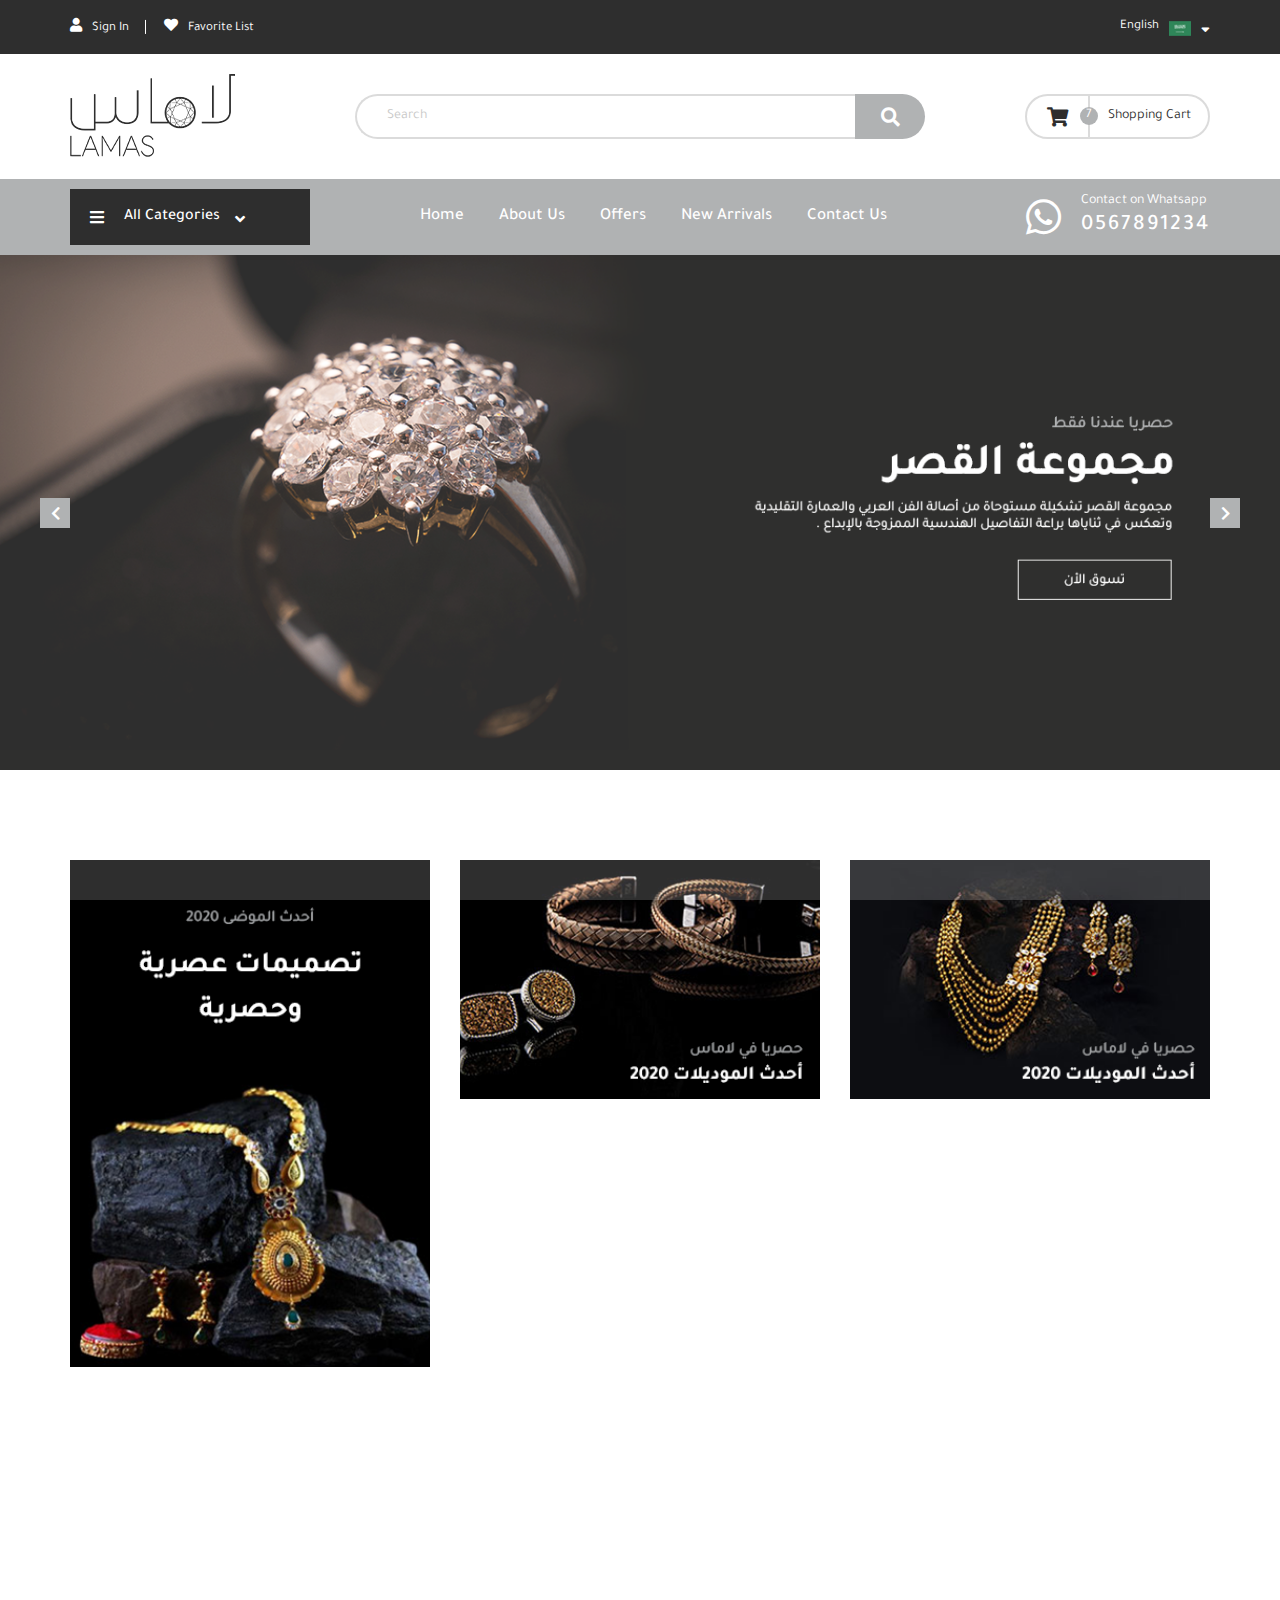
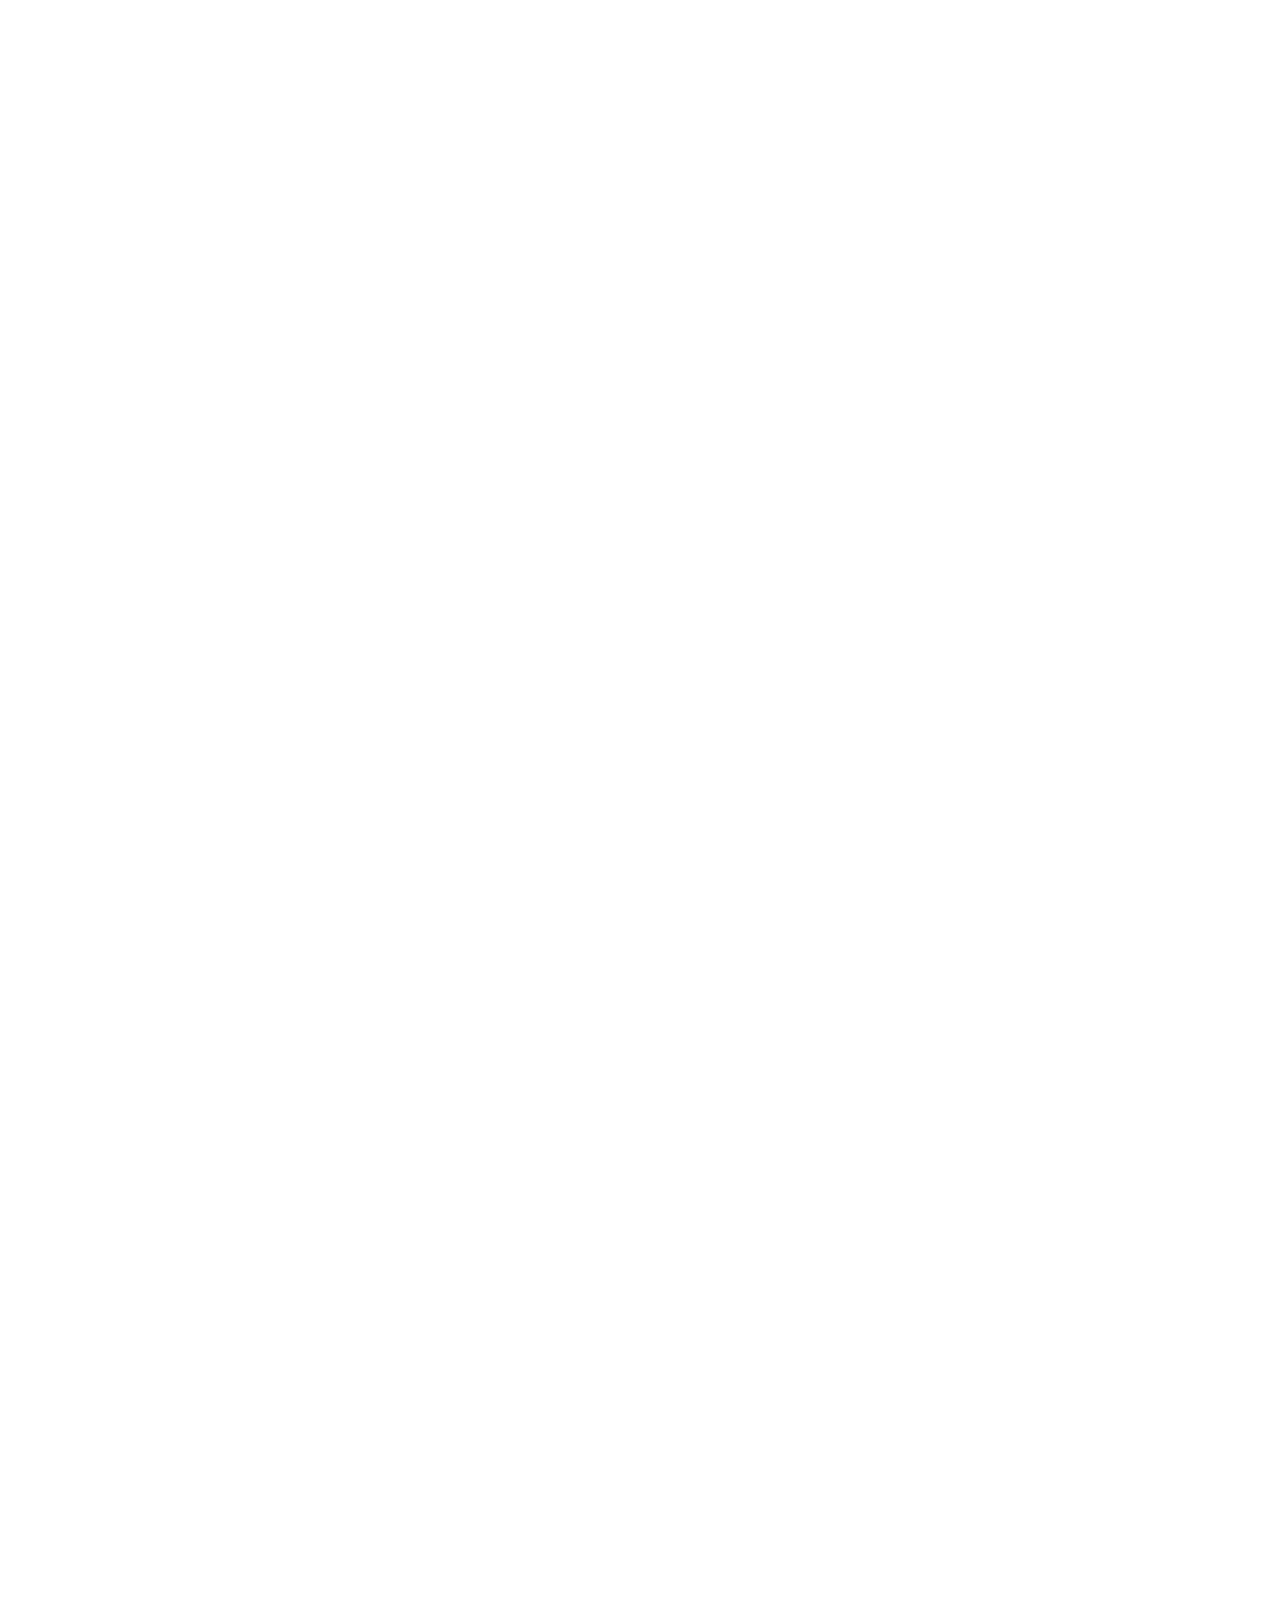
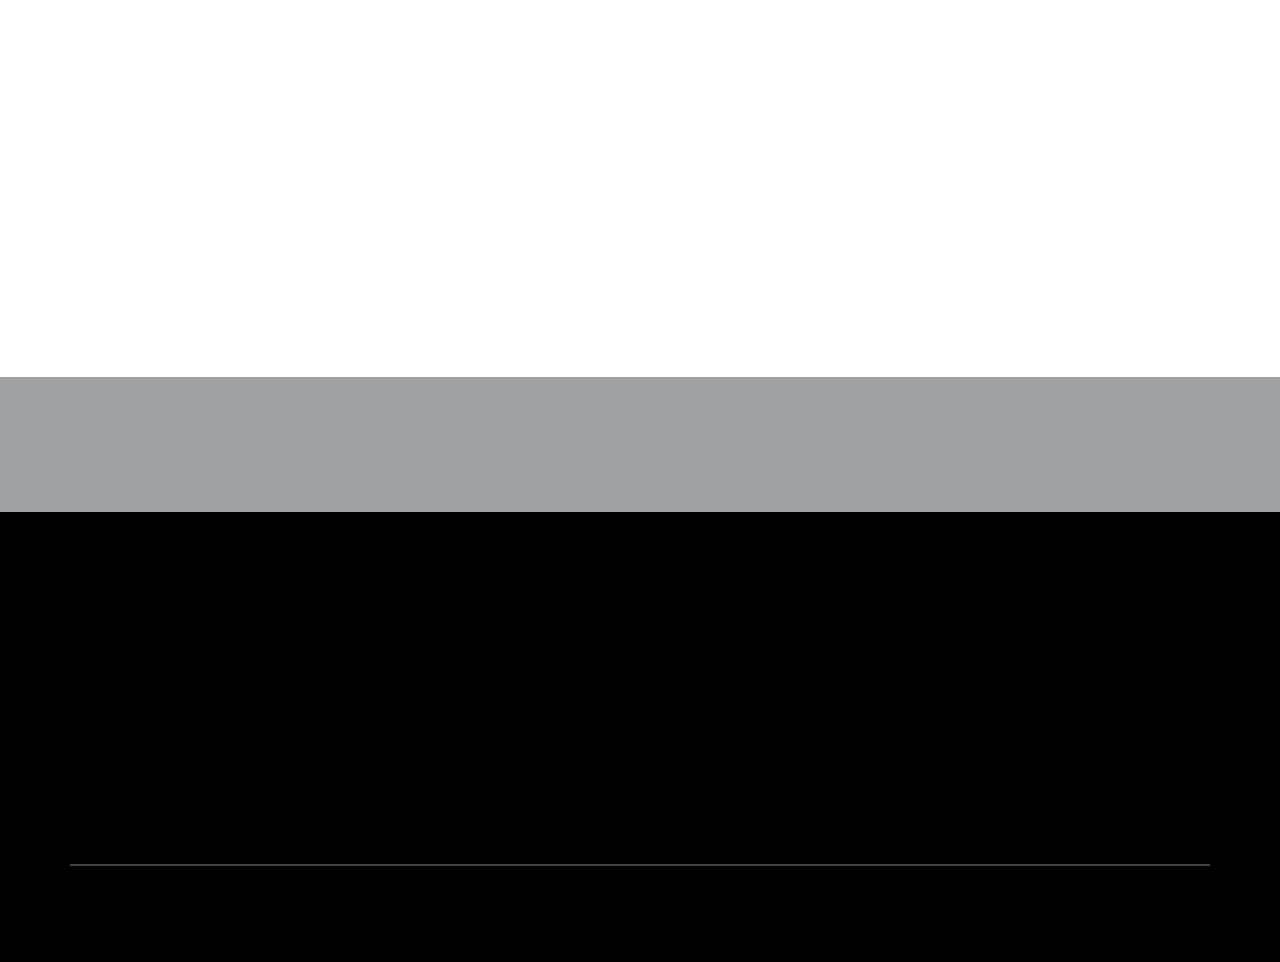
==== commit 60fff3ad: "Creating submenu of submenu" ====
--- a/index-en.html
+++ b/index-en.html
@@ -107,7 +107,15 @@
                             <li class="cats-li"><a class="cats-link" href="#!">All Products</a></li>
                             <li class="cats-li"><a class="cats-link" href="#!">Gold Category</a></li>
                             <li class="cats-li"><a class="cats-link" href="#!">Necklaces</a></li>
-                            <li class="cats-li"><a class="cats-link" href="#!">Bracelets</a></li>
+                            <li class="cats-li"><a class="cats-link" href="#!">Bracelets</a>
+                                <ul class="sub-list list-unstyled">
+                                    <li class="sub-li"><a class="sub-link" href="#!">White Gold Bracelets</a></li>
+                                    <li class="sub-li"><a class="sub-link" href="#!">Yellow Gold Bracelets</a></li>
+                                    <li class="sub-li"><a class="sub-link" href="#!">Silver Bracelets</a></li>
+                                    <li class="sub-li"><a class="sub-link" href="#!">Diamond Bracelets</a></li>
+                                    <li class="sub-li"><a class="sub-link" href="#!">Long Bracelets</a></li>
+                                </ul>
+                            </li>
                             <li class="cats-li"><a class="cats-link" href="#!">Rings</a></li>
                             <li class="cats-li"><a class="cats-link" href="#!">Earrings</a></li>
                             <li class="cats-li"><a class="cats-link" href="#!">White Gold</a></li>
--- a/css/main.css
+++ b/css/main.css
@@ -712,6 +712,8 @@
     
     .cats-list .cats-li {
         padding: 7px 20px;
+        /*new*/
+        position: relative;
     }
     
     .cats-li .cats-link {
@@ -720,11 +722,70 @@
         font-size: 17px;
         font-family: "medium";
         transition: all 0.4s ease-in-out;
-    }
-    
-    .cats-li .cats-link:hover {
+        /*new*/
+        display: flex;
+        flex-direction: row;
+        justify-content: space-between;
+        align-items: center;
+    }
+    
+    .cats-li:hover .cats-link {
         color: #edb84b;
     }
+    /*new*/
+    /*** Sub List Start ***/
+    
+    .cats-li:nth-child(4) .cats-link::after {
+        content: "\f053";
+        font-family: "Font Awesome 5 Free";
+        font-weight: 600;
+        font-size: 14px;
+    }
+    
+    html[dir=ltr] .cats-li:nth-child(4) .cats-link::after {
+        content: "\f054";
+    }
+    
+    .sub-list {
+        position: absolute;
+        top: 50%;
+        transform: translateY(-50%);
+        right: 100%;
+        background-color: #fff;
+        z-index: 99999;
+        min-width: 220px;
+        visibility: hidden;
+        opacity: 0;
+        transition: all 0.4s ease-in-out;
+    }
+    
+    html[dir=ltr] .sub-list {
+        right: auto;
+        left: 100%;
+    }
+    
+    .sub-li {
+        padding: 7px 20px;
+    }
+    
+    .sub-li .sub-link {
+        color: #000;
+        text-decoration: none;
+        font-size: 15px;
+        font-family: "medium";
+        white-space: nowrap;
+        transition: all 0.4s ease-in-out;
+    }
+    
+    .sub-li .sub-link:hover {
+        color: #edb84b;
+    }
+    
+    .cats-li:hover .sub-list {
+        visibility: visible;
+        opacity: 1;
+    }
+    /*** Sub List End ***/
     
     .nav-content .contact {
         padding: 10px 0;
--- a/css/media.css
+++ b/css/media.css
@@ -204,9 +204,26 @@
         .nav-list .nav-li {
             margin-left: 0;
             padding: 5px 0;
+            /*new*/
+            width: 100%;
+            position: relative;
         }
         html[dir=ltr] .nav-list .nav-li {
             margin-right: 0;
+        }
+        /*new*/
+        .nav-list .nav-li::after {
+            content: "";
+            position: absolute;
+            bottom: 0;
+            right: 0;
+            width: 100%;
+            height: 2px;
+            background-color: #ededed;
+        }
+        /*new*/
+        .nav-list .nav-li:last-child:after {
+            display: none;
         }
         .nav-li .nav-link {
             color: #000;
@@ -280,6 +297,51 @@
             font-size: 14px;
             font-family: "medium";
         }
+        /*new*/
+        /*** Sub List Start ***/
+        .cats-li:nth-child(4) .cats-link::after {
+            content: "\f078";
+            font-family: "Font Awesome 5 Free";
+            font-weight: 600;
+            font-size: 12px;
+        }
+        html[dir=ltr] .cats-li:nth-child(4) .cats-link::after {
+            content: "\f078";
+        }
+        .sub-list {
+            position: relative;
+            top: auto;
+            transform: none;
+            right: auto;
+            background-color: transparent;
+            z-index: auto;
+            min-width: auto;
+            visibility: visible;
+            opacity: 1;
+            transition: none;
+            margin-right: 10px;
+            display: none;
+        }
+        html[dir=ltr] .sub-list {
+            left: auto;
+            margin-right: 0;
+            margin-left: 10px;
+        }
+        .sub-li {
+            padding: 3px 0;
+        }
+        .sub-li .sub-link {
+            color: #000;
+            text-decoration: none;
+            font-size: 13px;
+            font-family: "medium";
+            white-space: pre-wrap;
+            transition: all 0.4s ease-in-out;
+        }
+        .sub-li .sub-link::before {
+            content: "- ";
+        }
+        /*** Sub List End ***/
         .nav-content .contact {
             padding: 0;
             display: flex;
@@ -784,9 +846,26 @@
         .nav-list .nav-li {
             margin-left: 0;
             padding: 5px 0;
+            /*new*/
+            width: 100%;
+            position: relative;
         }
         html[dir=ltr] .nav-list .nav-li {
             margin-right: 0;
+        }
+        /*new*/
+        .nav-list .nav-li::after {
+            content: "";
+            position: absolute;
+            bottom: 0;
+            right: 0;
+            width: 100%;
+            height: 2px;
+            background-color: #ededed;
+        }
+        /*new*/
+        .nav-list .nav-li:last-child:after {
+            display: none;
         }
         .nav-li .nav-link {
             color: #000;
@@ -860,6 +939,51 @@
             font-size: 14px;
             font-family: "medium";
         }
+        /*new*/
+        /*** Sub List Start ***/
+        .cats-li:nth-child(4) .cats-link::after {
+            content: "\f078";
+            font-family: "Font Awesome 5 Free";
+            font-weight: 600;
+            font-size: 12px;
+        }
+        html[dir=ltr] .cats-li:nth-child(4) .cats-link::after {
+            content: "\f078";
+        }
+        .sub-list {
+            position: relative;
+            top: auto;
+            transform: none;
+            right: auto;
+            background-color: transparent;
+            z-index: auto;
+            min-width: auto;
+            visibility: visible;
+            opacity: 1;
+            transition: none;
+            margin-right: 10px;
+            display: none;
+        }
+        html[dir=ltr] .sub-list {
+            left: auto;
+            margin-right: 0;
+            margin-left: 10px;
+        }
+        .sub-li {
+            padding: 3px 0;
+        }
+        .sub-li .sub-link {
+            color: #000;
+            text-decoration: none;
+            font-size: 13px;
+            font-family: "medium";
+            white-space: pre-wrap;
+            transition: all 0.4s ease-in-out;
+        }
+        .sub-li .sub-link::before {
+            content: "- ";
+        }
+        /*** Sub List End ***/
         .nav-content .contact {
             padding: 0;
             display: flex;
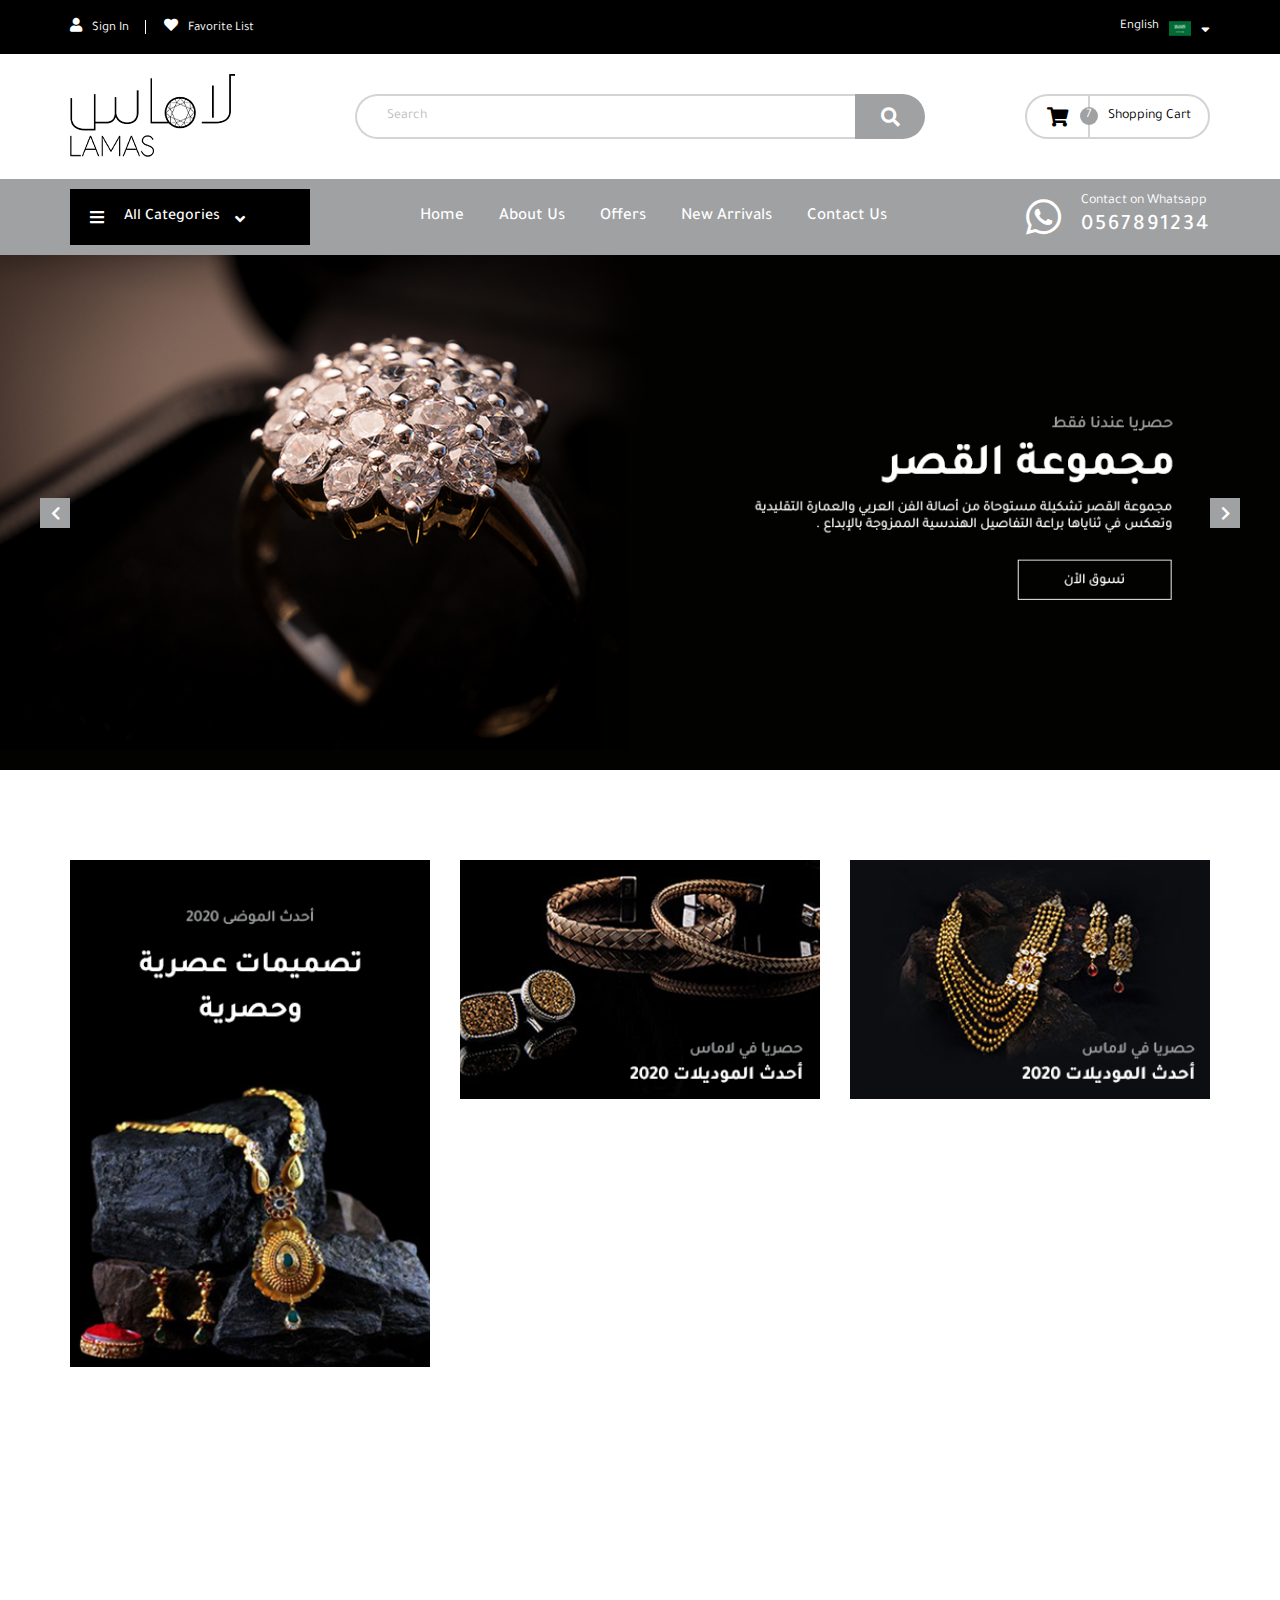
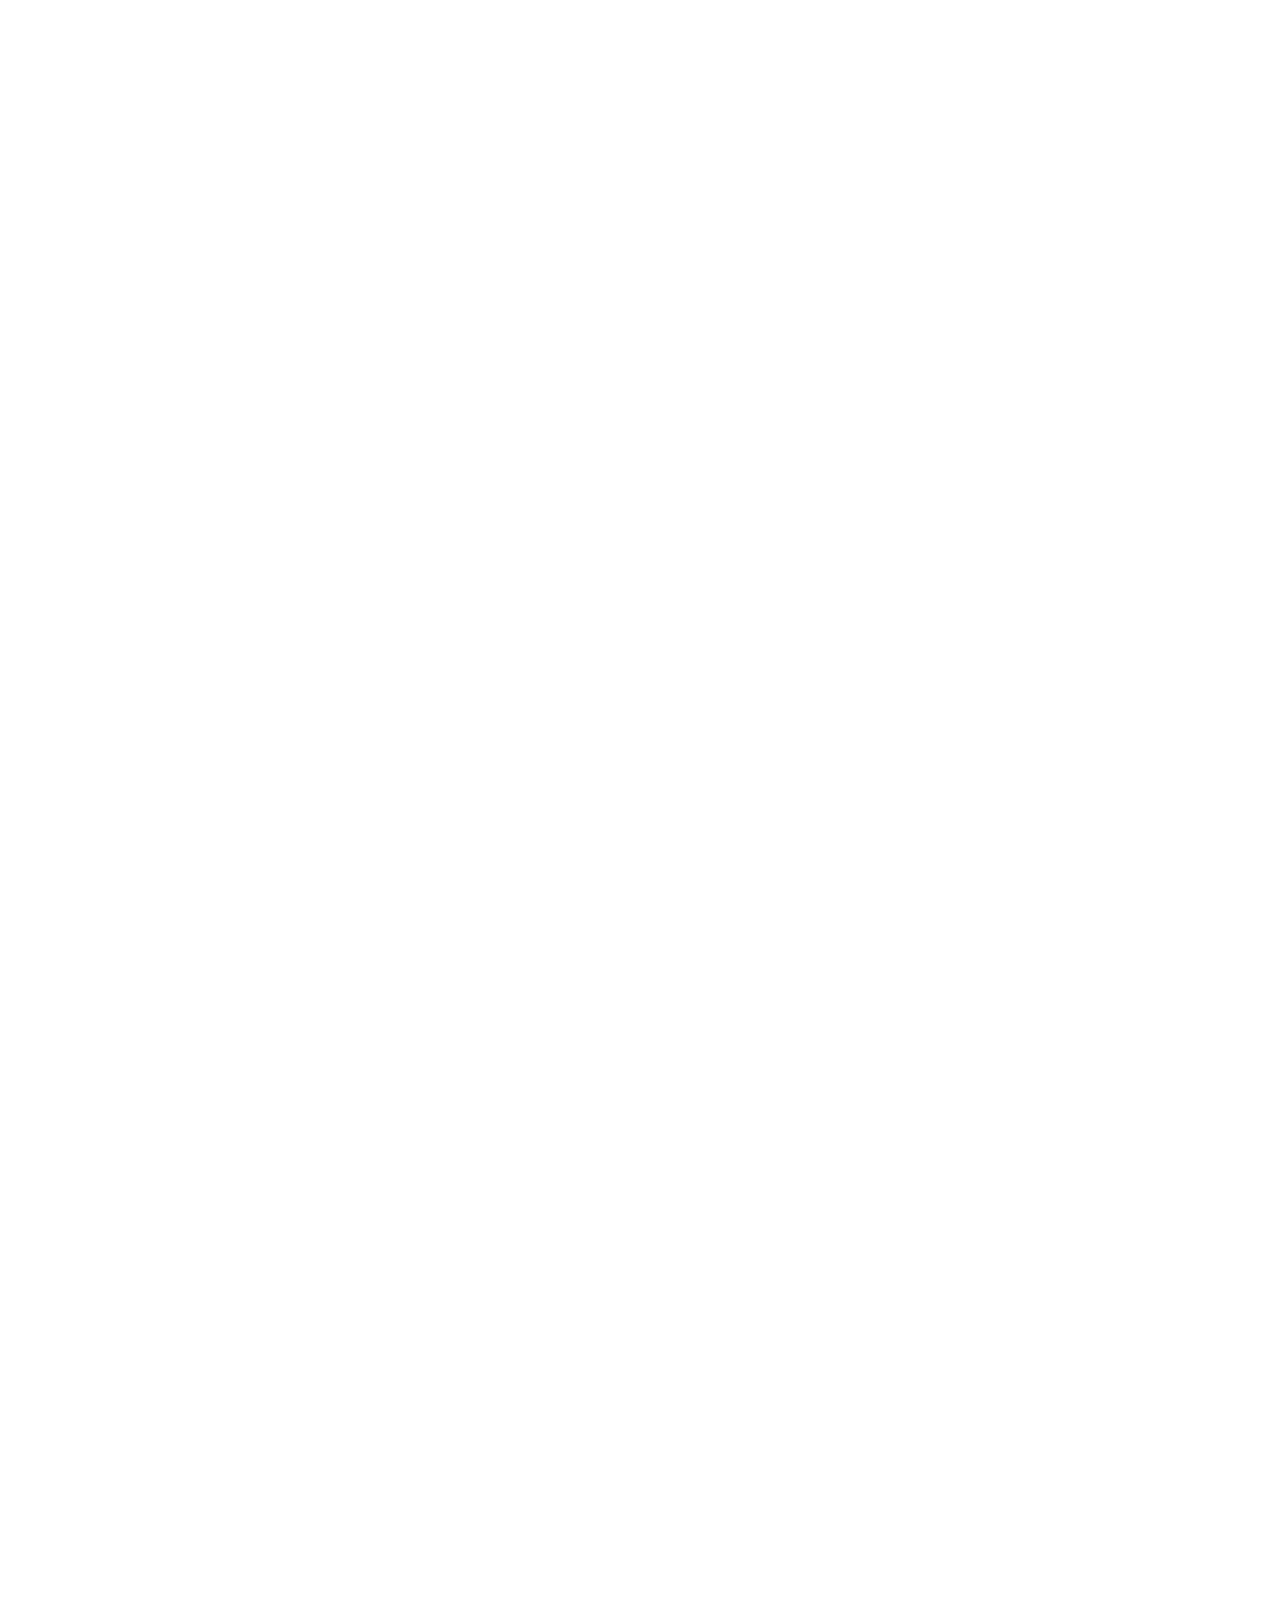
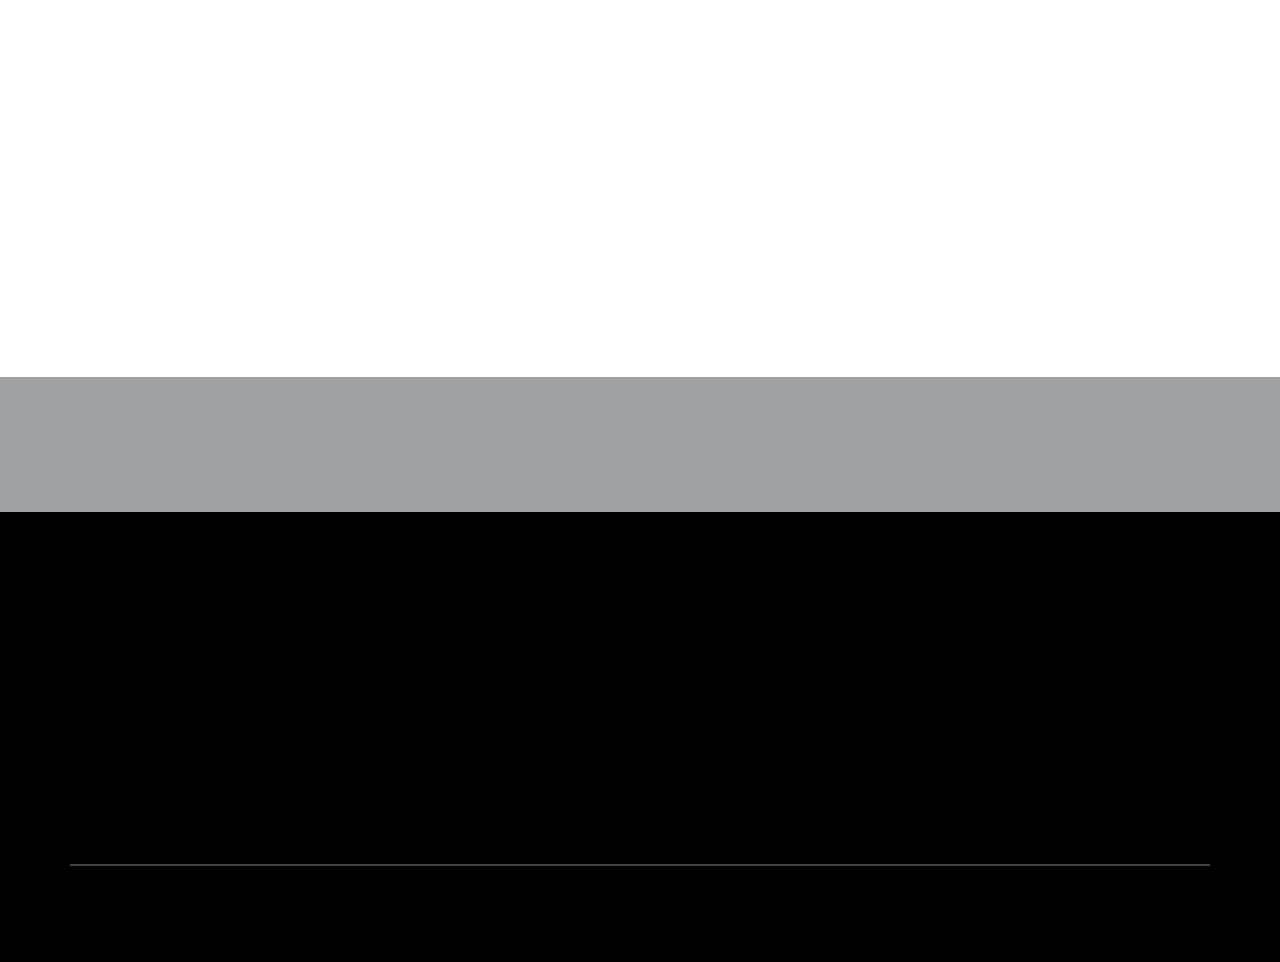
==== commit d452510b: "edit in sub sub menu" ====
--- a/index-en.html
+++ b/index-en.html
@@ -107,7 +107,7 @@
                             <li class="cats-li"><a class="cats-link" href="#!">All Products</a></li>
                             <li class="cats-li"><a class="cats-link" href="#!">Gold Category</a></li>
                             <li class="cats-li"><a class="cats-link" href="#!">Necklaces</a></li>
-                            <li class="cats-li"><a class="cats-link" href="#!">Bracelets</a>
+                            <li class="cats-li sub-box"><a class="cats-link" href="#!">Bracelets</a>
                                 <ul class="sub-list list-unstyled">
                                     <li class="sub-li"><a class="sub-link" href="#!">White Gold Bracelets</a></li>
                                     <li class="sub-li"><a class="sub-link" href="#!">Yellow Gold Bracelets</a></li>
--- a/css/main.css
+++ b/css/main.css
@@ -735,14 +735,14 @@
     /*new*/
     /*** Sub List Start ***/
     
-    .cats-li:nth-child(4) .cats-link::after {
+    .sub-box .cats-link::after {
         content: "\f053";
         font-family: "Font Awesome 5 Free";
         font-weight: 600;
         font-size: 14px;
     }
     
-    html[dir=ltr] .cats-li:nth-child(4) .cats-link::after {
+    html[dir=ltr] .sub-box .cats-link::after {
         content: "\f054";
     }
     
--- a/css/media.css
+++ b/css/media.css
@@ -299,13 +299,13 @@
         }
         /*new*/
         /*** Sub List Start ***/
-        .cats-li:nth-child(4) .cats-link::after {
+        .sub-box .cats-link::after {
             content: "\f078";
             font-family: "Font Awesome 5 Free";
             font-weight: 600;
             font-size: 12px;
         }
-        html[dir=ltr] .cats-li:nth-child(4) .cats-link::after {
+        html[dir=ltr] .sub-box .cats-link::after {
             content: "\f078";
         }
         .sub-list {
@@ -941,13 +941,13 @@
         }
         /*new*/
         /*** Sub List Start ***/
-        .cats-li:nth-child(4) .cats-link::after {
+        .sub-box .cats-link::after {
             content: "\f078";
             font-family: "Font Awesome 5 Free";
             font-weight: 600;
             font-size: 12px;
         }
-        html[dir=ltr] .cats-li:nth-child(4) .cats-link::after {
+        html[dir=ltr] .sub-box .cats-link::after {
             content: "\f078";
         }
         .sub-list {
